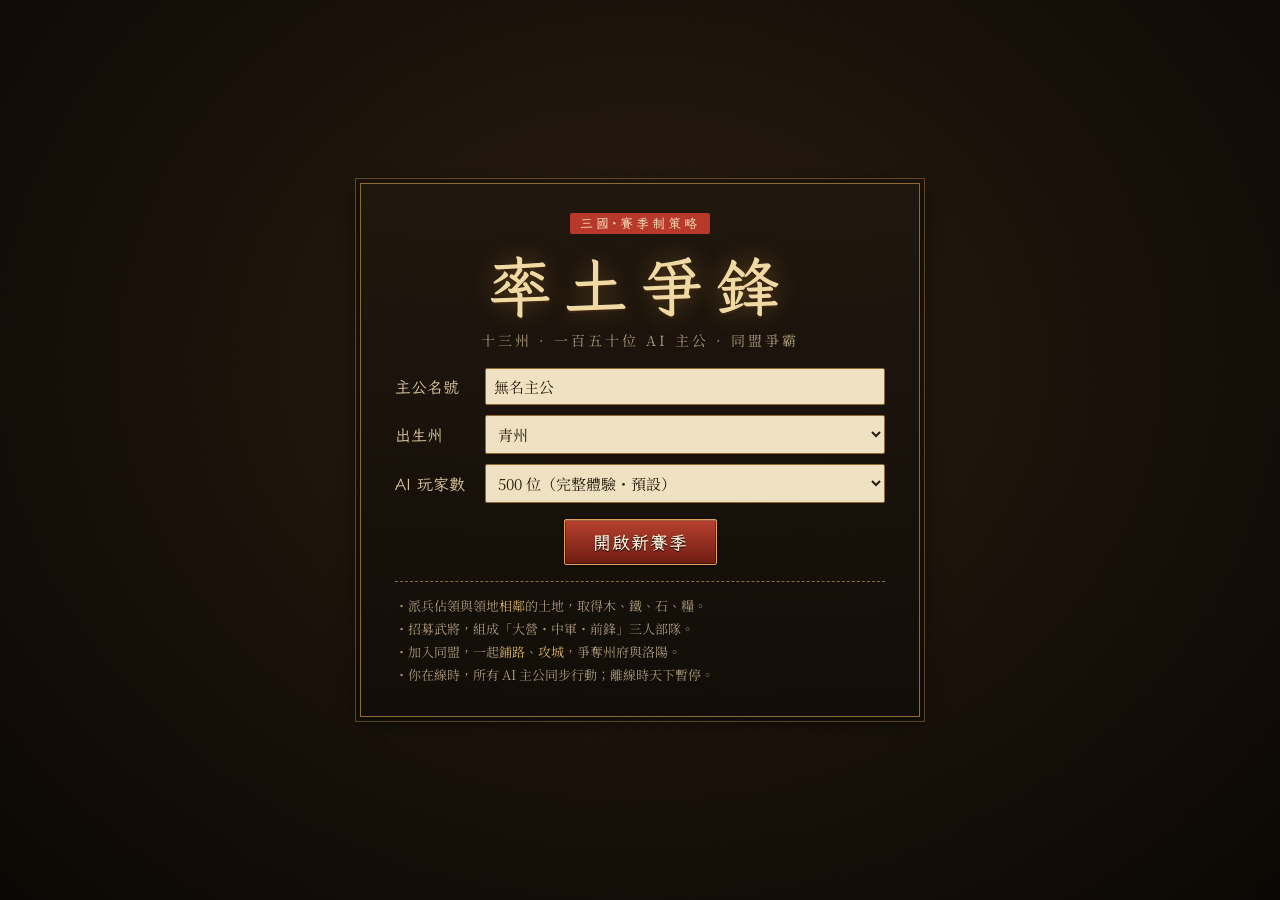
==== index.html @ 3366aaaa "通緝面板與地圖標記、戰法推薦顯示分解來源、自動增兵、隊伍配置儲存與一鍵換隊 Co-Authored-By: Claude Sonnet 5.5 <noreply@anthropic.com> Clau" ====
<!doctype html>
<html lang="zh-Hant">
<head>
  <meta charset="utf-8">
  <meta name="viewport" content="width=device-width,initial-scale=1,maximum-scale=1,user-scalable=no">
  <title>率土爭鋒</title>
  <link rel="preconnect" href="https://fonts.googleapis.com">
  <link rel="preconnect" href="https://fonts.gstatic.com" crossorigin>
  <link href="https://fonts.googleapis.com/css2?family=LXGW+WenKai+TC:wght@400;700&family=Noto+Serif+TC:wght@400;700&display=swap" rel="stylesheet">
  <link rel="stylesheet" href="css/style.css">
</head>
<body>
  <canvas id="map"></canvas>

  <!-- 開始畫面 -->
  <div id="start">
    <div class="start-bg"></div>
    <div class="start-box">
      <div class="title-seal">三國·賽季制策略</div>
      <h1 class="game-title">率土爭鋒</h1>
      <div class="subtitle">十三州 · 一百五十位 AI 主公 · 同盟爭霸</div>
      <div id="start-continue" class="hidden">
        <button class="btn big gold" data-act="continue">繼續遊戲</button>
        <div class="save-info"></div>
      </div>
      <details id="start-hist"><summary>存檔紀錄</summary><div id="start-hist-list" class="hist-list">讀取中…</div></details>
      <div class="start-form">
        <label>主公名號<input id="in-name" maxlength="10" placeholder="輸入你的名號" value="無名主公"></label>
        <label>出生州<select id="in-state"></select></label>
        <label>AI 玩家數<select id="in-ai">
          <option value="500" selected>500 位（完整體驗・預設）</option>
          <option value="250">250 位</option>
          <option value="150">150 位</option>
          <option value="100">100 位</option>
          <option value="60">60 位（低配電腦・手機）</option>
        </select></label>
        <button class="btn big red" data-act="newgame">開啟新賽季</button>
      </div>
      <div class="start-tips">
        <p>・派兵佔領與領地<b>相鄰</b>的土地，取得木、鐵、石、糧。</p>
        <p>・招募武將，組成「大營・中軍・前鋒」三人部隊。</p>
        <p>・加入同盟，一起<b>鋪路</b>、<b>攻城</b>，爭奪州府與洛陽。</p>
        <p>・你在線時，所有 AI 主公同步行動；離線時天下暫停。</p>
      </div>
    </div>
    <div id="loading" class="hidden"><div class="spinner"></div><div class="loading-text">天下生成中……</div></div>
  </div>

  <!-- 遊戲 HUD -->
  <div id="hud" class="hidden">
    <div id="topbar">
      <div id="lord" data-act="open" data-panel="city">
        <div class="avatar">主</div>
        <div class="lord-info">
          <div class="lord-name"></div>
          <div class="lord-sub"><span id="fame"></span><span id="power"></span></div>
          <div class="lord-sub2"><span id="lands"></span><span id="alli-tag"></span></div>
        </div>
      </div>
      <div id="resbar"></div>
      <div id="clock">
        <div id="clock-time"></div>
        <div id="clock-phase"></div>
        <div id="speed"></div>
      </div>
    </div>

    <div id="leftcol">
      <div id="coord"></div>
      <div class="mini-wrap"><canvas id="mini" width="240" height="124"></canvas></div>
      <div id="alert" class="hidden"></div>
      <div id="quest-mini"></div>
    </div>

    <div id="teampanel"></div>

    <div id="maptools">
      <button class="tool" data-act="home" title="回主城">城</button>
      <button class="tool" data-act="zoomin" title="放大">＋</button>
      <button class="tool" data-act="zoomout" title="縮小">－</button>
      <button class="tool" data-act="mapmode" title="切換勢力圖">勢</button>
      <button class="tool" data-act="aimarch" title="顯示/隱藏其他玩家行軍">軍</button>
    </div>

    <div id="menubar">
      <button class="mbtn" data-act="open" data-panel="city"><i>城</i><span>主城</span></button>
      <button class="mbtn" data-act="open" data-panel="heroes"><i>將</i><span>武將</span></button>
      <button class="mbtn" data-act="open" data-panel="teams"><i>軍</i><span>部隊</span></button>
      <button class="mbtn" data-act="open" data-panel="recruit"><i>募</i><span>招募</span></button>
      <button class="mbtn" data-act="open" data-panel="skills"><i>法</i><span>戰法</span></button>
      <button class="mbtn" data-act="open" data-panel="reports"><i>報</i><span>戰報</span><em id="rep-badge" class="badge hidden"></em></button>
      <button class="mbtn" data-act="open" data-panel="alliance"><i>盟</i><span>同盟</span><em id="alli-badge" class="badge hidden"></em></button>
      <button class="mbtn" data-act="open" data-panel="world"><i>圖</i><span>天下</span></button>
      <button class="mbtn" data-act="open" data-panel="wanted"><i>緝</i><span>通緝</span><em id="wanted-badge" class="badge hidden"></em></button>
      <button class="mbtn" data-act="open" data-panel="rank"><i>榜</i><span>排行</span></button>
      <button class="mbtn" data-act="open" data-panel="season"><i>季</i><span>賽季</span></button>
      <button class="mbtn" data-act="open" data-panel="quests"><i>任</i><span>任務</span><em id="quest-badge" class="badge hidden"></em></button>
      <button class="mbtn" data-act="open" data-panel="settings"><i>設</i><span>設定</span></button>
    </div>

    <div id="chatbox">
      <div class="chat-tabs">
        <button data-act="chattab" data-tab="world" class="on">世界</button>
        <button data-act="chattab" data-tab="ally">同盟</button>
        <button data-act="chattab" data-tab="sys">天下事</button>
        <button data-act="chatfold" class="fold">▾</button>
      </div>
      <div id="chatlog"></div>
      <form id="chatform"><input id="chatin" maxlength="60" placeholder="說點什麼…（Enter 發送）"><button class="btn small">發送</button></form>
    </div>
  </div>

  <div id="tilepop" class="hidden"></div>
  <div id="modal" class="hidden">
    <div class="win">
      <div class="win-title"><span></span><button class="close" data-act="close">✕</button></div>
      <div class="win-body"></div>
    </div>
  </div>
  <div id="toasts"></div>

  <script src="js/util.js"></script>
  <script src="js/data/config.js"></script>
  <script src="js/data/skills.js"></script>
  <script src="js/data/heroes.js"></script>
  <script src="js/data/recommend.js"></script>
  <script src="js/chat.js"></script>
  <script src="js/world.js"></script>
  <script src="js/battle.js"></script>
  <script src="js/core.js"></script>
  <script src="js/ai.js"></script>
  <script src="js/render.js"></script>
  <script src="js/cardart.js"></script>
  <script src="js/savehist.js"></script>
  <script src="js/replay.js"></script>
  <script src="js/ui.js"></script>
  <script src="js/main.js"></script>
  <script src="js/mobile.js"></script>
</body>
</html>
---- css/style.css ----
/* 率土風格：墨色面板、古銅描邊、書法標題 */
:root {
  --ink: #16110b;
  --panel: rgba(24, 18, 12, 0.92);
  --panel2: rgba(40, 30, 20, 0.95);
  --gold: #d2ae63;
  --gold2: #8d6b33;
  --paper: #efe2c2;
  --paper2: #d8c59a;
  --text: #eadcb8;
  --dim: #a8987a;
  --red: #b8392b;
  --green: #4cae5a;
  --blue: #4a86d8;
  --shadow: 0 4px 18px rgba(0, 0, 0, 0.6);
  --brush: "LXGW WenKai TC", "Noto Serif TC", "PMingLiU", serif;
  --serif: "Noto Serif TC", "PMingLiU", "Songti TC", serif;
}
* { box-sizing: border-box; }
html, body { margin: 0; height: 100%; overflow: hidden; background: #120e09; color: var(--text); font-family: var(--serif); font-size: 14px; -webkit-user-select: none; user-select: none; }
/* 手機：頁面固定不捲動、不縮放、不回彈；旋轉時字級不自動放大 */
html { -webkit-text-size-adjust: 100%; text-size-adjust: 100%; }
html, body { position: fixed; inset: 0; width: 100%; overscroll-behavior: none; touch-action: pan-x pan-y; -webkit-tap-highlight-color: transparent; -webkit-touch-callout: none; }
.win-body, #chatlog, #teampanel, #menubar, .hist-list, .hero-list, .picker, .rep-list, .rep-detail, .hdetail, .blog { overscroll-behavior: contain; -webkit-overflow-scrolling: touch; }
input, textarea { -webkit-user-select: text; user-select: text; }
canvas#map { position: fixed; inset: 0; width: 100vw; height: 100vh; height: 100dvh; display: block; cursor: grab; touch-action: none; }
#maptools, #menubar, .tool, .mbtn { touch-action: manipulation; }
canvas#map.drag { cursor: grabbing; }
.hidden { display: none !important; }
button { font-family: var(--serif); }
input, select { font-family: var(--serif); }

/* ---------- 按鈕 ---------- */
.btn { background: linear-gradient(#e9d7a8, #c9ae74); color: #2a1c0c; border: 1px solid #6e5226; border-radius: 3px; padding: 5px 12px; cursor: pointer; font-weight: 700; box-shadow: inset 0 1px 0 rgba(255, 255, 255, 0.5), 0 1px 2px rgba(0, 0, 0, 0.5); letter-spacing: 1px; }
.btn:hover { filter: brightness(1.08); }
.btn:active { transform: translateY(1px); }
.btn:disabled { filter: grayscale(0.8) brightness(0.7); cursor: not-allowed; }
.btn.red { background: linear-gradient(#c9523f, #8e2a1d); color: #fff1dc; border-color: #4a120a; }
.btn.gold { background: linear-gradient(#f3d27a, #b88a2e); color: #2a1a05; }
.btn.dark { background: linear-gradient(#4a3a26, #2b2016); color: var(--paper); border-color: var(--gold2); }
.btn.green { background: linear-gradient(#5fae5f, #2f6d33); color: #f0ffe8; border-color: #1a3f1c; }
.btn.small { padding: 2px 8px; font-size: 12px; }
.btn.big { padding: 10px 28px; font-size: 18px; font-family: var(--brush); }

/* ---------- 開始畫面 ---------- */
#start { position: fixed; inset: 0; z-index: 50; display: flex; align-items: center; justify-content: center; }
.start-bg { position: absolute; inset: 0; background: radial-gradient(ellipse at 50% 40%, rgba(60, 40, 20, 0.55), rgba(10, 7, 4, 0.95)), repeating-linear-gradient(45deg, rgba(255, 255, 255, 0.015) 0 2px, transparent 2px 6px); }
.start-box { position: relative; width: min(560px, 92vw); padding: 28px 34px; background: linear-gradient(rgba(32, 23, 14, 0.94), rgba(18, 13, 8, 0.96)); border: 1px solid var(--gold2); outline: 1px solid rgba(210, 174, 99, 0.35); outline-offset: 4px; box-shadow: var(--shadow); text-align: center; }
.title-seal { display: inline-block; font-family: var(--brush); color: #f6e3c0; background: var(--red); padding: 2px 10px; border-radius: 2px; font-size: 13px; letter-spacing: 3px; }
.game-title { font-family: var(--brush); font-size: 64px; margin: 10px 0 2px; color: #f1d9a3; letter-spacing: 12px; text-shadow: 0 2px 0 #3a2410, 0 0 24px rgba(210, 160, 70, 0.35); font-weight: 700; }
.subtitle { color: var(--dim); letter-spacing: 3px; margin-bottom: 18px; }
.start-form { display: grid; gap: 10px; margin: 16px 0; text-align: left; }
.start-form label { display: grid; grid-template-columns: 90px 1fr; align-items: center; color: var(--paper2); font-family: var(--brush); font-size: 16px; }
.start-form input, .start-form select { background: #efe2c2; border: 1px solid var(--gold2); padding: 7px 8px; font-size: 15px; color: #2a1c0c; border-radius: 2px; }
.start-form .btn { justify-self: center; margin-top: 6px; }
#start-continue { margin: 6px 0 4px; }
.save-info { color: var(--dim); font-size: 12px; margin-top: 4px; }
.start-tips { text-align: left; color: var(--dim); font-size: 13px; border-top: 1px dashed var(--gold2); padding-top: 10px; }
.start-tips p { margin: 4px 0; }
.start-tips b { color: var(--gold); font-weight: normal; }
#loading { position: absolute; inset: 0; background: rgba(10, 7, 4, 0.9); display: flex; flex-direction: column; align-items: center; justify-content: center; gap: 16px; font-family: var(--brush); font-size: 22px; color: var(--gold); }
.spinner { width: 54px; height: 54px; border: 3px solid rgba(210, 174, 99, 0.2); border-top-color: var(--gold); border-radius: 50%; animation: spin 1s linear infinite; }
@keyframes spin { to { transform: rotate(360deg); } }

/* ---------- 頂部 ---------- */
#topbar { position: fixed; top: 0; left: 0; right: 0; height: 64px; display: flex; align-items: stretch; gap: 8px; padding: 6px 10px; background: linear-gradient(rgba(16, 11, 7, 0.95), rgba(16, 11, 7, 0.6) 80%, transparent); z-index: 10; pointer-events: none; }
#topbar > * { pointer-events: auto; }
#lord { display: flex; gap: 8px; align-items: center; cursor: pointer; min-width: 210px; }
.avatar { width: 50px; height: 50px; border-radius: 50%; background: radial-gradient(circle at 35% 30%, #d8584a, #6c1c12); border: 2px solid var(--gold); display: flex; align-items: center; justify-content: center; font-family: var(--brush); font-size: 26px; color: #fff0d6; box-shadow: 0 0 0 2px #2b1c0e, var(--shadow); }
.lord-name { font-family: var(--brush); font-size: 18px; color: #f6e3b8; }
.lord-sub, .lord-sub2 { font-size: 11.5px; color: var(--dim); display: flex; gap: 10px; }
.lord-sub span b, .lord-sub2 span b { color: var(--paper); font-weight: normal; }
#resbar { flex: 1; display: flex; gap: 6px; align-items: center; justify-content: center; flex-wrap: wrap; }
.res { display: flex; align-items: center; gap: 5px; background: rgba(0, 0, 0, 0.45); border: 1px solid rgba(141, 107, 51, 0.6); border-radius: 14px; padding: 2px 10px 2px 3px; min-width: 112px; }
.res .ri { width: 22px; height: 22px; border-radius: 50%; display: inline-flex; align-items: center; justify-content: center; font-style: normal; font-family: var(--brush); font-size: 13px; color: #fff; border: 1px solid rgba(0, 0, 0, 0.5); }
.ri.wood { background: #4f7a3a; } .ri.iron { background: #6a6f78; } .ri.stone { background: #9a7e56; } .ri.grain { background: #c19a2a; } .ri.copper { background: #a8662e; } .ri.reserve { background: #8e2f22; } .ri.skp { background: #4a3a8a; } .ri.gold { background: linear-gradient(#f7d46a, #b9861f); color: #3a2400; }
.res b { font-weight: normal; color: var(--paper); font-size: 13px; }
.res small { color: #8fd38f; font-size: 11px; }
.res.full b { color: #ff9f6a; }
.res .plus { margin-left: 2px; width: 18px; height: 18px; line-height: 14px; padding: 0; border-radius: 50%; font-size: 14px; }
#clock { min-width: 190px; text-align: right; }
#clock-time { font-family: var(--brush); font-size: 17px; color: #f4dfae; }
#clock-phase { font-size: 12px; color: var(--gold); }
#speed { display: flex; gap: 3px; justify-content: flex-end; margin-top: 2px; }
#speed button { background: rgba(0, 0, 0, 0.5); color: var(--dim); border: 1px solid var(--gold2); border-radius: 2px; font-size: 11px; padding: 1px 5px; cursor: pointer; }
#speed button.on { background: var(--gold2); color: #fff4d8; }

/* ---------- 左側 ---------- */
#leftcol { position: fixed; top: 70px; left: 8px; width: 250px; z-index: 9; display: flex; flex-direction: column; gap: 6px; }
#coord { background: var(--panel); border: 1px solid var(--gold2); padding: 3px 8px; font-size: 12px; color: var(--paper2); border-radius: 2px; }
.mini-wrap { background: var(--panel); border: 1px solid var(--gold2); padding: 4px; border-radius: 2px; }
#mini { width: 240px; height: 124px; display: block; cursor: pointer; }
#alert { background: rgba(140, 20, 10, 0.9); border: 1px solid #ff7a5a; color: #fff; padding: 6px 8px; font-size: 13px; border-radius: 2px; animation: blink 1s ease-in-out infinite; cursor: pointer; }
@keyframes blink { 50% { box-shadow: 0 0 14px rgba(255, 80, 50, 0.9); } }
#quest-mini { background: var(--panel); border: 1px solid var(--gold2); padding: 6px 8px; font-size: 12px; border-radius: 2px; cursor: pointer; }
#quest-mini .qt { color: var(--gold); font-family: var(--brush); font-size: 14px; }
#quest-mini .done { color: #8fd38f; }

/* ---------- 右側部隊 ---------- */
#teampanel { position: fixed; top: 76px; right: 8px; width: 244px; z-index: 9; display: flex; flex-direction: column; gap: 5px; max-height: calc(100vh - 200px); overflow-y: auto; }
.tcard { background: var(--panel); border: 1px solid var(--gold2); border-left: 3px solid var(--gold); padding: 5px 7px; border-radius: 2px; cursor: pointer; font-size: 12px; }
.tcard:hover { background: var(--panel2); }
.tcard.sel { border-color: #ffd35a; box-shadow: 0 0 8px rgba(255, 211, 90, 0.5); }
.tcard .th { display: flex; justify-content: space-between; align-items: center; }
.tcard .tn { font-family: var(--brush); font-size: 15px; color: #f4dfae; }
.tcard .ts { font-size: 11px; padding: 0 5px; border-radius: 2px; background: #3b2e1d; color: var(--paper2); }
.ts.march { background: #6d4a12; color: #ffe3a0; } .ts.garrison { background: #1f4a6e; color: #cfe6ff; } .ts.recruit { background: #2c5a2c; color: #d8ffd0; } .ts.back { background: #4a3d2c; }
.tcard .heroes { display: flex; gap: 3px; margin: 4px 0 3px; }
.mini-hero { flex: 1; height: 30px; border-radius: 2px; display: flex; flex-direction: column; align-items: center; justify-content: center; font-size: 11px; color: #fff; border: 1px solid rgba(0, 0, 0, 0.5); line-height: 1.1; position: relative; overflow: hidden; }
.mini-hero.empty { background: rgba(255, 255, 255, 0.05); color: var(--dim); border: 1px dashed var(--gold2); }
.mini-hero .lv { font-size: 9px; opacity: 0.85; }
.bar { height: 5px; background: rgba(0, 0, 0, 0.6); border-radius: 2px; overflow: hidden; }
.bar > i { display: block; height: 100%; background: linear-gradient(90deg, #c8452f, #e88a3a); }
.bar.sta > i { background: linear-gradient(90deg, #3a7bd5, #6fb1ff); }
.bar.exp > i { background: linear-gradient(90deg, #7a4bc2, #b98cff); }
.bar.wb { display: flex; }
.bar > i.w { background: repeating-linear-gradient(45deg, #7d6a5a 0 3px, #5a4a3c 3px 6px); }
.wtxt { color: #d9a07a; }
.morale { font-size: 11px; padding: 0 4px; border-radius: 2px; background: #3b4f6e; color: #dce8ff; }
.morale.low { background: #7a3b1a; color: #ffe0c0; }
.sklv { font-size: 12px; color: #ffe3b0; margin-left: 4px; }
.drill { display: flex; align-items: center; gap: 8px; margin: 4px 0; }
.drill .bar { flex: 1; height: 7px; }
.drill .bar > i { background: linear-gradient(90deg, #2f7d6d, #5fd3b8); }
.tcard .tinfo { display: flex; justify-content: space-between; color: var(--dim); font-size: 11px; margin-top: 2px; }

/* ---------- 地圖工具 ---------- */
#maptools { position: fixed; right: 8px; bottom: 96px; z-index: 9; display: flex; flex-direction: column; gap: 5px; }
.tool { width: 38px; height: 38px; border-radius: 50%; background: radial-gradient(circle at 40% 35%, #4a3a26, #1f170f); border: 1px solid var(--gold); color: #f4dfae; font-family: var(--brush); font-size: 17px; cursor: pointer; box-shadow: var(--shadow); }
.tool.on { background: radial-gradient(circle at 40% 35%, #8d6b33, #4a3417); }

/* ---------- 底部選單 ---------- */
#menubar { position: fixed; bottom: 6px; left: 50%; transform: translateX(-50%); z-index: 10; display: flex; gap: 4px; padding: 5px 8px; background: linear-gradient(rgba(24, 18, 12, 0.3), rgba(24, 18, 12, 0.95)); border-top: 1px solid var(--gold2); border-radius: 30px 30px 6px 6px; }
.mbtn { position: relative; width: 58px; background: none; border: none; cursor: pointer; color: var(--paper2); display: flex; flex-direction: column; align-items: center; gap: 1px; padding: 0; }
.mbtn i { width: 42px; height: 42px; border-radius: 50%; display: flex; align-items: center; justify-content: center; font-style: normal; font-family: var(--brush); font-size: 22px; color: #fbe8c0; background: radial-gradient(circle at 40% 30%, #7e2f22, #3b120b); border: 2px solid var(--gold); box-shadow: 0 0 0 2px #1c120a, 0 3px 8px rgba(0, 0, 0, 0.6); transition: transform .12s; }
.mbtn:hover i { transform: translateY(-2px) scale(1.05); }
.mbtn span { font-size: 11.5px; }
.badge { position: absolute; top: -2px; right: 4px; min-width: 16px; height: 16px; border-radius: 8px; background: #e23b2b; color: #fff; font-size: 10px; font-style: normal; line-height: 16px; padding: 0 3px; border: 1px solid #fff; }

/* ---------- 聊天 ---------- */
#chatbox { position: fixed; left: 8px; bottom: 8px; width: 360px; z-index: 9; background: var(--panel); border: 1px solid var(--gold2); border-radius: 2px; display: flex; flex-direction: column; }
#chatbox.fold #chatlog, #chatbox.fold #chatform { display: none; }
.chat-tabs { display: flex; border-bottom: 1px solid var(--gold2); }
.chat-tabs button { flex: 1; background: none; border: none; color: var(--dim); padding: 4px 0; cursor: pointer; font-family: var(--brush); font-size: 14px; }
.chat-tabs button.on { color: #f4dfae; background: rgba(141, 107, 51, 0.35); }
.chat-tabs .fold { flex: 0 0 30px; }
#chatlog { height: 150px; overflow-y: auto; padding: 4px 6px; font-size: 12.5px; line-height: 1.5; -webkit-user-select: text; user-select: text; }
#chatlog .m { margin: 1px 0; word-break: break-all; }
#chatlog .m .n { color: #8fc6ff; cursor: pointer; }
#chatlog .m .tg { color: #d9a95b; }
#chatlog .m.me .n { color: #8dff95; }
#chatlog .m.sys { color: #ffcf7a; }
#chatlog .m .tm { color: #6f6250; font-size: 10.5px; margin-right: 3px; }
#chatform { display: flex; gap: 4px; padding: 4px; border-top: 1px solid rgba(141, 107, 51, 0.4); }
#chatin { flex: 1; background: rgba(0, 0, 0, 0.5); border: 1px solid var(--gold2); color: var(--paper); padding: 4px 6px; font-size: 13px; }

/* ---------- 土地彈窗 ---------- */
#tilepop { position: fixed; z-index: 20; width: 300px; background: linear-gradient(rgba(34, 25, 16, 0.97), rgba(20, 14, 9, 0.97)); border: 1px solid var(--gold); box-shadow: var(--shadow); border-radius: 3px; padding: 0 0 8px; font-size: 13px; }
#tilepop .tp-h { display: flex; justify-content: space-between; align-items: center; padding: 7px 10px; border-bottom: 1px solid var(--gold2); background: linear-gradient(90deg, rgba(141, 107, 51, 0.45), transparent); }
#tilepop .tp-t { font-family: var(--brush); font-size: 19px; color: #f6e3b8; }
#tilepop .tp-c { color: var(--dim); font-size: 12px; }
#tilepop .tp-b { padding: 6px 10px; }
#tilepop .row { display: flex; justify-content: space-between; margin: 2px 0; }
#tilepop .row span:first-child { color: var(--dim); }
#tilepop .acts { display: flex; flex-wrap: wrap; gap: 5px; padding: 4px 10px 0; }
#tilepop .why { color: #ff9f8a; font-size: 12px; padding: 2px 10px; }
#tilepop .x { background: none; border: none; color: var(--dim); font-size: 16px; cursor: pointer; }
.teampick { display: flex; flex-direction: column; gap: 4px; padding: 4px 10px; }
.teampick .tp { display: grid; grid-template-columns: 1fr auto; gap: 2px 6px; align-items: center; background: rgba(0, 0, 0, 0.35); border: 1px solid rgba(141, 107, 51, 0.5); padding: 4px 6px; border-radius: 2px; }
.teampick .tp small { color: var(--dim); grid-column: 1; }
.est { font-size: 11px; padding: 0 4px; border-radius: 2px; }
.est.e4 { background: #2f6d33; color: #dfffd8; } .est.e3 { background: #6d6a1f; color: #ffffd0; } .est.e2 { background: #8a4a14; color: #ffe0c0; } .est.e1 { background: #8e1f16; color: #ffd8d0; }

/* ---------- 視窗 ---------- */
#modal { position: fixed; inset: 0; z-index: 30; background: rgba(8, 5, 2, 0.55); display: flex; align-items: center; justify-content: center; }
.win { width: min(1080px, 96vw); height: min(720px, 92vh); display: flex; flex-direction: column; background: linear-gradient(rgba(34, 25, 16, 0.98), rgba(18, 13, 8, 0.98)); border: 1px solid var(--gold); outline: 1px solid rgba(210, 174, 99, 0.3); outline-offset: 3px; box-shadow: 0 10px 40px rgba(0, 0, 0, 0.8); }
.win-title { display: flex; align-items: center; justify-content: center; position: relative; height: 46px; border-bottom: 1px solid var(--gold2); background: linear-gradient(90deg, transparent, rgba(141, 107, 51, 0.5), transparent); }
.win-title span { font-family: var(--brush); font-size: 24px; color: #f6e3b8; letter-spacing: 6px; }
.win-title .close { position: absolute; right: 10px; top: 8px; width: 30px; height: 30px; border-radius: 50%; background: #3b120b; color: #f4dfae; border: 1px solid var(--gold); cursor: pointer; font-size: 14px; }
.win-body { flex: 1; overflow: auto; padding: 12px 16px; }
.tabs { display: flex; gap: 4px; margin-bottom: 10px; border-bottom: 1px solid var(--gold2); }
.tabs button { background: rgba(0, 0, 0, 0.3); border: 1px solid var(--gold2); border-bottom: none; color: var(--dim); padding: 5px 14px; cursor: pointer; font-family: var(--brush); font-size: 15px; border-radius: 3px 3px 0 0; }
.tabs button.on { background: var(--gold2); color: #fff4d8; }
.sec-t { font-family: var(--brush); font-size: 18px; color: var(--gold); margin: 10px 0 6px; border-left: 3px solid var(--red); padding-left: 8px; }
.muted { color: var(--dim); }
.good { color: #8fd38f; } .bad { color: #ff8a7a; } .warn { color: #ffcf7a; }
table.tbl { width: 100%; border-collapse: collapse; font-size: 13px; }
table.tbl th { text-align: left; color: var(--gold); font-weight: normal; font-family: var(--brush); border-bottom: 1px solid var(--gold2); padding: 5px 6px; position: sticky; top: 0; background: #1c150e; }
table.tbl td { border-bottom: 1px solid rgba(141, 107, 51, 0.25); padding: 5px 6px; }
table.tbl tr.me td { background: rgba(76, 174, 90, 0.15); }
table.tbl tr:hover td { background: rgba(141, 107, 51, 0.12); }
.link { color: #8fc6ff; cursor: pointer; text-decoration: underline dotted; }

/* 建築 */
.bgrid { display: grid; grid-template-columns: repeat(auto-fill, minmax(236px, 1fr)); gap: 8px; }
.bcard { background: rgba(0, 0, 0, 0.35); border: 1px solid rgba(141, 107, 51, 0.6); border-radius: 3px; padding: 8px; display: flex; flex-direction: column; gap: 4px; }
.bcard .bh { display: flex; justify-content: space-between; align-items: baseline; }
.bcard .bn { font-family: var(--brush); font-size: 18px; color: #f6e3b8; }
.bcard .bl { color: var(--gold); }
.bcard .bd { color: var(--dim); font-size: 12px; min-height: 32px; }
.cost { display: flex; flex-wrap: wrap; gap: 6px; font-size: 12px; }
.cost span.no { color: #ff8a7a; }
.queue { display: flex; gap: 8px; flex-wrap: wrap; margin: 4px 0 8px; }
.qitem { background: rgba(0, 0, 0, 0.4); border: 1px solid var(--gold2); padding: 4px 8px; min-width: 200px; }
.stats-grid { display: grid; grid-template-columns: repeat(auto-fill, minmax(200px, 1fr)); gap: 4px 16px; font-size: 13px; }
.stats-grid div { display: flex; justify-content: space-between; border-bottom: 1px dotted rgba(141, 107, 51, 0.35); padding: 2px 0; }
.stats-grid div span:first-child { color: var(--dim); }

/* 武將 */
.hero-layout { display: grid; grid-template-columns: 1fr 380px; gap: 12px; height: 100%; }
.hero-list { overflow-y: auto; display: grid; grid-template-columns: repeat(auto-fill, minmax(92px, 1fr)); gap: 6px; align-content: start; }
.hdetail { overflow-y: auto; background: rgba(0, 0, 0, 0.3); border: 1px solid rgba(141, 107, 51, 0.5); padding: 10px; }
.hd-top { display: flex; gap: 10px; }
.hd-top .hcard { width: 116px; flex: 0 0 116px; height: 168px; cursor: default; }
.hd-name { font-family: var(--brush); font-size: 26px; color: #f6e3b8; }
.attr { display: grid; grid-template-columns: 50px 1fr auto; gap: 4px; align-items: center; margin: 3px 0; font-size: 13px; }
.attr .v { color: var(--paper); }
.attr .g { color: var(--dim); font-size: 11px; }
.pbtn { width: 22px; height: 20px; padding: 0; line-height: 16px; }
.skslot { background: rgba(0, 0, 0, 0.35); border: 1px solid rgba(141, 107, 51, 0.6); padding: 6px; margin: 5px 0; border-radius: 2px; }
.skslot .sn { font-family: var(--brush); font-size: 16px; color: #ffd98a; }
.skslot .st { font-size: 11px; padding: 0 4px; border-radius: 2px; background: #5a3a1a; color: #ffe3b0; margin-left: 4px; }
.skslot .sd { font-size: 12px; color: var(--dim); margin-top: 2px; }
.skslot.locked { opacity: 0.5; }
.q-S { color: #ff9a4a !important; } .q-A { color: #c89bff !important; } .q-B { color: #8fc6ff !important; } .q-C { color: #9ed89a !important; } .q-D { color: #bdb3a2 !important; }
.filter { display: flex; gap: 4px; flex-wrap: wrap; margin-bottom: 8px; }
.filter button { background: rgba(0, 0, 0, 0.35); border: 1px solid var(--gold2); color: var(--dim); padding: 2px 8px; cursor: pointer; font-size: 12px; }
.filter button.on { background: var(--gold2); color: #fff4d8; }

/* 部隊 */
.team-row { background: rgba(0, 0, 0, 0.3); border: 1px solid rgba(141, 107, 51, 0.6); padding: 8px; margin-bottom: 10px; border-radius: 3px; }
.team-row .trh { display: flex; justify-content: space-between; align-items: center; margin-bottom: 6px; }
.team-row .trn { font-family: var(--brush); font-size: 20px; color: #f6e3b8; }
.slots { display: flex; gap: 8px; }
.slot { width: 150px; }
.slot .sl { text-align: center; font-family: var(--brush); color: var(--gold); margin-bottom: 2px; }
.slot .hcard { height: 186px; }
.slot .hcard.empty { background: rgba(255, 255, 255, 0.04); border: 1px dashed var(--gold2); display: flex; align-items: center; justify-content: center; color: var(--dim); font-size: 28px; }
.team-side { flex: 1; font-size: 13px; }
.picker { display: grid; grid-template-columns: repeat(auto-fill, minmax(92px, 1fr)); gap: 6px; max-height: 360px; overflow-y: auto; margin-top: 8px; }

/* 招募 */
.packs { display: grid; grid-template-columns: repeat(auto-fill, minmax(280px, 1fr)); gap: 14px; }
.pack { background: linear-gradient(135deg, rgba(120, 40, 25, 0.5), rgba(20, 12, 8, 0.8)); border: 1px solid var(--gold); padding: 14px; text-align: center; border-radius: 4px; }
.pack .pn { font-family: var(--brush); font-size: 26px; color: #ffe3a8; }
.pack .pr { color: var(--dim); font-size: 12px; margin: 6px 0 10px; }
.draw-result { display: flex; gap: 10px; flex-wrap: wrap; justify-content: center; margin-top: 16px; min-height: 140px; }
.draw-result .hcard { width: 110px; height: 160px; animation: flip .5s ease-out both; }
@keyframes flip { from { transform: rotateY(90deg) scale(0.8); opacity: 0; } to { transform: none; opacity: 1; } }
.draw-result .hcard.s5 { box-shadow: 0 0 18px 4px rgba(255, 190, 60, 0.85); }
.draw-result .hcard.s4 { box-shadow: 0 0 12px 2px rgba(190, 130, 255, 0.7); }

/* 戰報 */
.rep-layout { display: grid; grid-template-columns: 330px 1fr; gap: 12px; height: 100%; }
.rep-list { overflow-y: auto; }
.ritem { padding: 6px 8px; border-bottom: 1px solid rgba(141, 107, 51, 0.3); cursor: pointer; font-size: 13px; }
.ritem:hover, .ritem.sel { background: rgba(141, 107, 51, 0.2); }
.ritem .rr { float: right; }
.ritem.unread { border-left: 3px solid #e23b2b; }
.rep-detail { overflow-y: auto; }
.bside { display: flex; gap: 6px; justify-content: space-between; align-items: center; background: rgba(0, 0, 0, 0.35); padding: 6px; margin: 6px 0; border: 1px solid rgba(141, 107, 51, 0.4); }
.bside .col { display: flex; gap: 4px; }
.bu { width: 76px; text-align: center; font-size: 11.5px; background-color: rgba(0, 0, 0, 0.4); padding: 3px; border-radius: 2px; text-shadow: 0 1px 2px #000; }
.bu b { display: block; font-family: var(--brush); font-size: 15px; font-weight: normal; }
.vs { font-family: var(--brush); font-size: 26px; color: var(--red); }
.blog { font-size: 12.5px; line-height: 1.55; background: rgba(0, 0, 0, 0.3); padding: 6px 10px; max-height: 420px; overflow-y: auto; -webkit-user-select: text; user-select: text; }
.blog .round { color: var(--gold); text-align: center; margin: 4px 0; font-family: var(--brush); }
.blog .sk0 { color: #9cffa0; } .blog .sk1 { color: #ffb09a; } .blog .dmg0 { color: #e8d8b8; } .blog .dmg1 { color: #d8c8a8; }
.blog .heal { color: #7ae07a; } .blog .ctl { color: #d49aff; } .blog .dead { color: #ff6a5a; } .blog .end { color: #ffd35a; font-weight: bold; text-align: center; }
.blog .prep { color: #9ab8ff; } .blog .buff { color: #b8b8ff; } .blog .dot { color: #ff9a4a; } .blog .ev { color: #8adfff; }

/* 同盟 */
.alli-head { display: flex; gap: 14px; align-items: center; background: rgba(0, 0, 0, 0.35); padding: 10px; border: 1px solid rgba(141, 107, 51, 0.5); }
.alli-flag { width: 64px; height: 64px; display: flex; align-items: center; justify-content: center; font-family: var(--brush); font-size: 34px; color: #fff; border: 2px solid var(--gold); clip-path: polygon(0 0, 100% 0, 100% 80%, 50% 100%, 0 80%); }
.alli-name { font-family: var(--brush); font-size: 26px; color: #f6e3b8; }
.target-box { background: rgba(120, 30, 20, 0.35); border: 1px solid #b8392b; padding: 8px; margin: 8px 0; }

/* 賽季 */
.timeline { display: flex; gap: 0; margin: 10px 0 16px; }
.phase { flex: 1; padding: 10px; background: rgba(0, 0, 0, 0.35); border: 1px solid rgba(141, 107, 51, 0.5); position: relative; }
.phase.cur { background: rgba(141, 107, 51, 0.45); border-color: #ffd35a; }
.phase.past { opacity: 0.55; }
.phase .pn { font-family: var(--brush); font-size: 18px; color: #f6e3b8; }
.phase .pd { font-size: 12px; color: var(--dim); }
.big-world { width: 100%; height: 100%; display: block; cursor: pointer; }
.legend { display: flex; gap: 12px; flex-wrap: wrap; font-size: 12px; margin: 6px 0; }
.legend i { display: inline-block; width: 12px; height: 12px; margin-right: 4px; vertical-align: -1px; border: 1px solid #000; }

/* 任務 */
.quest { display: flex; justify-content: space-between; align-items: center; padding: 8px; border-bottom: 1px solid rgba(141, 107, 51, 0.3); }
.quest .qn { font-family: var(--brush); font-size: 17px; color: #f6e3b8; }

/* 提示 */
#toasts { position: fixed; top: 74px; left: 50%; transform: translateX(-50%); z-index: 40; display: flex; flex-direction: column; gap: 4px; align-items: center; pointer-events: none; }
.toast { background: rgba(20, 14, 9, 0.94); border: 1px solid var(--gold2); color: var(--paper); padding: 6px 16px; border-radius: 16px; font-size: 13px; box-shadow: var(--shadow); animation: tin .25s ease-out; max-width: 70vw; }
.toast.good { border-color: #4cae5a; color: #d8ffd0; } .toast.bad { border-color: #e2453b; color: #ffd8d0; background: rgba(70, 12, 8, 0.94); } .toast.warn { border-color: #e0b040; color: #ffefc0; }
@keyframes tin { from { transform: translateY(-10px); opacity: 0; } }

/* 結算 */
.settle { text-align: center; padding: 20px; }
.settle h2 { font-family: var(--brush); font-size: 44px; color: #ffd98a; margin: 10px 0; letter-spacing: 8px; }

/* ---------- 武將卡（率土式卡框） ---------- */
/* 外框顏色依星級；左上統御與陣營印，右上兵種，右側直書姓名，下緣星級與等級 */
.hcard { --qc: #8b8378; --fc: #6d6177; --fc2: #2a2330; position: relative; height: 138px; border-radius: 3px; overflow: hidden; cursor: pointer; background: #140e09; border: 2px solid var(--qc); box-shadow: 0 0 0 1px #000, 0 3px 8px rgba(0, 0, 0, 0.55); transition: filter .12s, transform .12s; }
.hcard.q5 { --qc: #d9a441; } .hcard.q4 { --qc: #9d6fd8; } .hcard.q3 { --qc: #4f8fd6; } .hcard.q2 { --qc: #5a9f58; } .hcard.q1 { --qc: #8b8378; }
.hcard::after { content: ''; position: absolute; inset: 2px; border: 1px solid rgba(255, 228, 170, 0.28); pointer-events: none; }
.hcard.q5::after { border-color: rgba(255, 214, 120, 0.5); box-shadow: inset 0 0 14px rgba(255, 190, 70, 0.25); }
.hcard:hover { filter: brightness(1.1); }
.hcard.sel { outline: 2px solid #ffe38a; outline-offset: 1px; }
.hc-art { position: absolute; inset: 0; background: radial-gradient(ellipse at 45% 28%, var(--fc) 0%, var(--fc2) 68%, #0c0805 100%); }
.hc-art::before { content: ''; position: absolute; inset: 0; background: repeating-linear-gradient(115deg, rgba(0, 0, 0, 0.1) 0 2px, transparent 2px 7px), radial-gradient(circle at 70% 85%, rgba(0, 0, 0, 0.45), transparent 60%); }
.hc-art img { position: absolute; inset: 0; width: 100%; height: 100%; object-fit: cover; object-position: 50% 10%; }
.hc-glyph { position: absolute; top: 24%; left: 0; right: 16px; text-align: center; font-family: var(--brush); font-size: 52px; line-height: 1; color: rgba(255, 242, 220, 0.9); text-shadow: 0 2px 6px rgba(0, 0, 0, 0.7), 0 0 18px rgba(0, 0, 0, 0.35); }
.hcard.has-art .hc-glyph { display: none; }
.hc-cost { position: absolute; top: 3px; left: 3px; min-width: 25px; height: 17px; padding: 0 3px; background: linear-gradient(#35240f, #0e0905); border: 1px solid var(--qc); border-radius: 2px; color: #ffe3a0; font-size: 11px; font-weight: 700; line-height: 15px; text-align: center; font-family: Georgia, var(--serif); }
.hc-fac { position: absolute; top: 23px; left: 3px; width: 20px; height: 20px; background: linear-gradient(135deg, var(--fc), var(--fc2)); border: 1px solid rgba(255, 230, 180, 0.75); border-radius: 2px; color: #fff; font-family: var(--brush); font-size: 13px; line-height: 18px; text-align: center; box-shadow: 0 1px 3px rgba(0, 0, 0, 0.7); }
.hc-troop { position: absolute; top: 3px; right: 3px; width: 20px; height: 20px; border-radius: 50%; background: radial-gradient(circle at 40% 35%, #3b2a17, #0e0905); border: 1px solid var(--qc); color: #f4dfae; font-family: var(--brush); font-size: 12px; line-height: 18px; text-align: center; }
.hc-name { position: absolute; top: 27px; right: 2px; width: calc(1em + 6px); font-family: var(--brush); font-size: 15px; font-weight: 700; line-height: 1.12; text-align: center; word-break: break-all; color: #fff6e2; padding: 4px 3px; background: linear-gradient(180deg, rgba(10, 6, 3, 0.75), rgba(10, 6, 3, 0.45)); border: 1px solid rgba(255, 220, 150, 0.35); border-radius: 2px; text-shadow: 0 0 3px #000, 0 1px 2px #000; }
.hc-foot { position: absolute; left: 0; right: 0; bottom: 0; height: 24px; display: flex; justify-content: space-between; align-items: flex-end; padding: 0 5px 3px; background: linear-gradient(transparent, rgba(0, 0, 0, 0.88) 70%); }
.hc-stars { color: #ffd35a; font-size: 10px; letter-spacing: -1px; text-shadow: 0 1px 1px #000, 0 0 4px rgba(255, 180, 60, 0.5); }
.hc-lv { color: #f6e3b8; font-size: 11px; font-family: Georgia, var(--serif); text-shadow: 0 1px 1px #000; }
.hcard .inteam { position: absolute; bottom: 25px; left: 4px; background: var(--red); color: #fff; font-size: 10px; padding: 0 3px; border-radius: 2px; border: 1px solid rgba(255, 220, 180, 0.5); }
.hcard .adv { position: absolute; bottom: 25px; right: 4px; color: #ff6a5a; font-size: 10px; text-shadow: 0 1px 1px #000; }
.slot .hcard .hc-name, .hd-top .hcard .hc-name, .draw-result .hcard .hc-name { font-size: 18px; }
.slot .hcard .hc-glyph, .hd-top .hcard .hc-glyph { font-size: 62px; }
.slot .hcard.empty { border: 1px dashed var(--gold2); box-shadow: none; background: rgba(255, 255, 255, 0.04); }
.slot .hcard.empty::after { display: none; }
.mini-hero { text-shadow: 0 1px 2px #000; }

/* ---------- 率土式介面：墨色面板、古銅描邊、四角花框、朱紅題簽 ---------- */
.win { position: relative; background: radial-gradient(ellipse at 50% 0%, rgba(90, 62, 32, 0.35), transparent 60%), linear-gradient(rgba(30, 22, 14, 0.985), rgba(14, 10, 6, 0.985)); border: 1px solid #7a5c2e; outline: 1px solid rgba(210, 174, 99, 0.25); outline-offset: 4px; }
.win::before, #tilepop::before { content: ''; position: absolute; inset: -6px; pointer-events: none; z-index: 1;
  background:
    linear-gradient(var(--gold), var(--gold)) top left / 22px 2px no-repeat, linear-gradient(var(--gold), var(--gold)) top left / 2px 22px no-repeat,
    linear-gradient(var(--gold), var(--gold)) top right / 22px 2px no-repeat, linear-gradient(var(--gold), var(--gold)) top right / 2px 22px no-repeat,
    linear-gradient(var(--gold), var(--gold)) bottom left / 22px 2px no-repeat, linear-gradient(var(--gold), var(--gold)) bottom left / 2px 22px no-repeat,
    linear-gradient(var(--gold), var(--gold)) bottom right / 22px 2px no-repeat, linear-gradient(var(--gold), var(--gold)) bottom right / 2px 22px no-repeat; }
#tilepop::before { inset: -4px; background-size: 14px 2px, 2px 14px, 14px 2px, 2px 14px, 14px 2px, 2px 14px, 14px 2px, 2px 14px; }
.win-title { height: 48px; border-bottom: none; background: linear-gradient(90deg, transparent, rgba(110, 32, 20, 0.75) 22%, rgba(110, 32, 20, 0.75) 78%, transparent); box-shadow: inset 0 1px 0 rgba(210, 174, 99, 0.45), inset 0 -1px 0 rgba(210, 174, 99, 0.45), 0 3px 0 -1px rgba(0, 0, 0, 0.6); }
.win-title span { text-shadow: 0 2px 3px #000; }
.win-title span::before, .win-title span::after { content: '◆'; font-size: 10px; color: var(--gold); vertical-align: middle; margin: 0 14px; letter-spacing: 0; }
.win-title .close { z-index: 2; background: radial-gradient(circle at 40% 35%, #9a3322, #3b120b); box-shadow: 0 0 0 2px #1c120a; }
.btn { background: linear-gradient(#6a4f2a, #3a2a16); color: #f7e2b0; border: 1px solid #c29a55; border-radius: 2px; box-shadow: inset 0 1px 0 rgba(255, 230, 170, 0.28), inset 0 0 0 1px rgba(0, 0, 0, 0.35), 0 1px 3px rgba(0, 0, 0, 0.6); text-shadow: 0 1px 1px #000; }
.btn.gold { background: linear-gradient(#f3d27a, #b88a2e); color: #2a1a05; text-shadow: none; }
.btn.red { background: linear-gradient(#b8412e, #6e1d12); color: #fff1dc; border-color: #e0a060; }
.btn.dark { background: linear-gradient(#34281a, #1a130c); color: var(--paper2); border-color: #7a5c2e; }
.btn.green { background: linear-gradient(#4f8f4f, #25552a); color: #f0ffe8; border-color: #9ad08a; }
.tabs { border-bottom: 1px solid #7a5c2e; }
.tabs button { background: linear-gradient(#2c2115, #17110b); border-color: #6b5230; color: var(--dim); border-radius: 2px 2px 0 0; }
.tabs button.on { background: linear-gradient(#8e2f20, #4a150d); color: #fff0d0; border-color: var(--gold); box-shadow: inset 0 -2px 0 var(--gold); }
.filter button { border-radius: 2px; }
.filter button.on { background: linear-gradient(#8e2f20, #4a150d); color: #fff0d0; border-color: var(--gold); }
.sec-t { display: flex; align-items: center; gap: 10px; border-left: none; padding-left: 0; }
.sec-t::before { content: ''; flex: 0 0 8px; height: 8px; background: var(--red); transform: rotate(45deg); box-shadow: 0 0 0 2px rgba(210, 174, 99, 0.5); margin-left: 3px; }
.sec-t::after { content: ''; flex: 1; height: 1px; background: linear-gradient(90deg, rgba(210, 174, 99, 0.6), transparent); }
.hdetail, .team-row, .bcard, .skslot, .qitem, .bside, .alli-head { background: linear-gradient(rgba(44, 32, 20, 0.55), rgba(14, 10, 6, 0.55)); border-color: rgba(141, 107, 51, 0.7); }
.team-row { border-left: 3px solid var(--gold2); }
.tcard { background: linear-gradient(90deg, rgba(40, 28, 16, 0.95), rgba(20, 14, 9, 0.92)); border-left: 3px solid var(--red); }
.mbtn i { border-radius: 10px; background: radial-gradient(circle at 40% 30%, #6e2a1d, #2c0e08); box-shadow: 0 0 0 2px #1c120a, 0 0 0 3px rgba(210, 174, 99, 0.45), 0 3px 8px rgba(0, 0, 0, 0.6); }
.mbtn span { text-shadow: 0 1px 2px #000; }
#menubar { border-top: 1px solid var(--gold); box-shadow: 0 -2px 12px rgba(0, 0, 0, 0.6); }
.pack { background: radial-gradient(ellipse at 50% 0%, rgba(160, 60, 30, 0.45), transparent 70%), linear-gradient(rgba(40, 20, 12, 0.9), rgba(16, 10, 6, 0.95)); border: 1px solid #b08a4a; outline: 1px solid rgba(210, 174, 99, 0.25); outline-offset: 3px; border-radius: 2px; }

/* 存檔紀錄 */
.hist-list { display: flex; flex-direction: column; gap: 4px; max-height: 300px; overflow-y: auto; }
.hist-row { display: flex; align-items: center; gap: 8px; padding: 5px 8px; background: rgba(0, 0, 0, 0.35); border: 1px solid rgba(141, 107, 51, 0.5); border-radius: 2px; font-size: 12.5px; }
.hist-main { flex: 1; line-height: 1.4; }
.hist-kind { flex: 0 0 auto; font-size: 11px; padding: 1px 5px; border-radius: 2px; background: #3b2e1d; color: var(--paper2); }
.hist-kind.k-manual { background: #6d4a12; color: #ffe3a0; } .hist-kind.k-backup { background: #6e2a1a; color: #ffd8c8; }
#start-hist { text-align: left; margin: 6px 0 10px; color: var(--paper2); }
#start-hist summary { cursor: pointer; font-family: var(--brush); font-size: 15px; color: var(--gold); }
#start-hist .hist-list { margin-top: 6px; max-height: 200px; }

/* 手機 */
@media (max-width: 900px) {
  #resbar .res { min-width: 0; padding-right: 6px; }
  #resbar .res small { display: none; }
  #lord { min-width: 0; }
  .lord-sub2 { display: none; }
  #leftcol { width: 170px; }
  #mini { width: 160px; height: 83px; }
  #teampanel { width: 180px; right: 60px; }
  #maptools { right: 60px; bottom: 8px; flex-direction: row; }
  #menubar { max-height: calc(100vh - 70px); overflow-y: auto; border-radius: 6px 0 0 6px; }
  #chatbox { width: 260px; }
  #chatlog { height: 90px; }
  .mbtn { width: 42px; }
  .mbtn i { width: 34px; height: 34px; font-size: 17px; }
  .mbtn span { font-size: 10px; }
  #menubar { bottom: auto; top: 66px; left: auto; right: 0; transform: none; flex-direction: column; }
  .hero-layout, .rep-layout { grid-template-columns: 1fr; }
}
/* 手機直屏：頂部改兩列（主公＋時間／資源三欄），其餘浮動元件依序排開不重疊 */
@media (max-width: 600px) and (orientation: portrait) {
  #topbar { height: auto; flex-wrap: wrap; gap: 4px 6px; padding: 4px 6px 6px; background: linear-gradient(rgba(16, 11, 7, 0.96), rgba(16, 11, 7, 0.85)); }
  #lord { flex: 1; gap: 6px; }
  .avatar { width: 36px; height: 36px; font-size: 19px; }
  .lord-name { font-size: 15px; }
  .lord-sub { font-size: 10.5px; }
  #clock { min-width: 0; }
  #clock-time { font-size: 14px; }
  #clock-phase { font-size: 10.5px; }
  #speed button { padding: 1px 3px; }
  #resbar { order: 3; flex: 0 0 100%; display: grid; grid-template-columns: repeat(3, 1fr); gap: 3px; }
  #resbar .res { min-width: 0; padding: 1px 4px 1px 2px; }
  #resbar .res .ri { width: 18px; height: 18px; font-size: 11px; }
  #resbar .res b { font-size: 11.5px; }
  #leftcol { top: 124px; width: 150px; }
  #mini { width: 140px; height: 72px; }
  #quest-mini { display: none; }
  #teampanel { top: 124px; right: 58px; width: 160px; max-height: 40vh; }
  #menubar { top: 118px; max-height: calc(100dvh - 124px); }
  #maptools { left: 8px; right: auto; bottom: 150px; flex-direction: column; }
  .tool { width: 34px; height: 34px; font-size: 15px; }
  #chatbox { width: calc(100vw - 70px); }
  #chatlog { height: 70px; }
  #toasts { top: 124px; }
  .win { width: 100vw; height: calc(100dvh - 8px); }
  .win-title span { font-size: 20px; letter-spacing: 3px; }
  .win-title span::before, .win-title span::after { margin: 0 6px; }
  .win-body { padding: 8px; }
  #start { align-items: flex-start; overflow-y: auto; }
  .start-box { margin: 10px 0; padding: 18px 16px; }
  .game-title { font-size: 44px; letter-spacing: 6px; }
}
/* 手機橫屏：高度很小，壓縮頂部與側欄 */
@media (max-height: 500px) and (orientation: landscape) {
  #topbar { height: 48px; padding: 3px 8px; }
  .avatar { width: 38px; height: 38px; font-size: 20px; }
  .lord-sub2 { display: none; }
  #leftcol { top: 52px; }
  #quest-mini { display: none; }
  #teampanel { top: 66px; max-height: calc(100dvh - 130px); }
  #toasts { top: 52px; }
  #chatlog { height: 60px; }
  .win { height: calc(100dvh - 8px); }
  .win-title { height: 38px; }
  #start { align-items: flex-start; overflow-y: auto; }
  .start-box { margin: 8px 0; }
}

/* ===== 戰鬥回放（戰場畫面）===== */
#replay { position: fixed; inset: 0; z-index: 60; background: #0d0905; }
#replay.hidden { display: none; }
.rp-stage { position: absolute; inset: 0; overflow: hidden; }
.rp-stage canvas { position: absolute; inset: 0; display: block; }
.rp-top { position: absolute; top: 0; left: 0; right: 0; display: flex; align-items: flex-start; justify-content: center; gap: 10px; padding: 6px 60px 0; background: linear-gradient(rgba(10,6,3,0.75), rgba(10,6,3,0)); pointer-events: none; }
.rp-top button { pointer-events: auto; }
.rp-tb { flex: 1; max-width: 360px; }
.rp-tbar { position: relative; height: 18px; background: rgba(0,0,0,0.6); border: 1px solid rgba(200,170,110,0.6); }
.rp-tbar i { position: absolute; top: 0; bottom: 0; transition: width 0.3s; }
.rp-tb.l .rp-tbar i { left: 0; background: linear-gradient(90deg, #1d4f9a, #4f8fe8); }
.rp-tb.r .rp-tbar i { right: 0; background: linear-gradient(270deg, #9a1d1d, #e8574f); }
.rp-tbar b { position: absolute; inset: 0; font-size: 12px; font-weight: normal; color: #fff; display: flex; align-items: center; padding: 0 6px; text-shadow: 0 1px 2px #000; }
.rp-tb.r .rp-tbar b { justify-content: flex-end; }
.rp-tn { margin-top: 3px; text-align: center; font-size: 13px; color: #f3e2b8; background: rgba(20,12,6,0.6); display: inline-block; padding: 1px 12px; position: relative; left: 50%; transform: translateX(-50%); white-space: nowrap; max-width: 100%; overflow: hidden; text-overflow: ellipsis; }
.rp-vs { font-size: 24px; color: #ffd98a; text-shadow: 0 0 6px #000; line-height: 20px; }
.rp-back { position: absolute; right: 10px; top: 6px; width: 42px; height: 38px; font-size: 24px; background: rgba(30,20,10,0.7); color: #ffd98a; border: 1px solid #a8864a; border-radius: 6px; cursor: pointer; }
.rp-roundtag { position: absolute; top: 52px; left: 50%; transform: translateX(-50%); font-family: var(--brush); font-size: 16px; color: #ffe3a0; background: rgba(20,12,6,0.55); padding: 1px 14px; text-shadow: 0 1px 2px #000; }
.rp-caption { position: absolute; left: 50%; transform: translateX(-50%); bottom: 58px; max-width: 92%; text-align: center; font-size: 13.5px; color: #f5e9cc; background: rgba(15,10,5,0.62); padding: 3px 12px; border-radius: 3px; text-shadow: 0 1px 2px #000; }
.rp-caption:empty { display: none; }
.rp-ctrl { position: absolute; left: 10px; bottom: 10px; display: flex; gap: 4px; align-items: center; }
.rp-ctrl button, .rp-btns button, .rp-result button { background: linear-gradient(#5a4428, #3a2a16); color: #f5e3b8; border: 1px solid #b8955a; padding: 5px 10px; font-size: 14px; cursor: pointer; border-radius: 3px; font-family: inherit; }
.rp-ctrl button.main { min-width: 42px; }
.rp-count { font-size: 12px; color: #d8c49a; margin-left: 4px; text-shadow: 0 1px 2px #000; }
.rp-btns { position: absolute; right: 10px; bottom: 10px; display: flex; gap: 8px; }
.rp-btns button { font-family: var(--brush); font-size: 16px; padding: 6px 16px; background: linear-gradient(#6b5232, #3e2c17); }
.rp-btns .spd { font-family: inherit; font-size: 14px; }
.rp-detail { position: absolute; right: 10px; top: 80px; bottom: 60px; width: min(430px, calc(100% - 20px)); background: rgba(22,14,8,0.92); border: 1px solid #8d6b33; padding: 8px; display: flex; flex-direction: column; gap: 6px; }
.rp-detail.hidden, .rp-result.hidden { display: none; }
.rp-detail table { width: 100%; font-size: 12.5px; border-collapse: collapse; }
.rp-detail td { padding: 3px 4px; border-bottom: 1px solid rgba(141,107,51,0.3); vertical-align: top; }
.rp-detail tr.dead { opacity: 0.5; }
.rp-detail small { color: var(--dim); }
.rp-detail .tag { display: inline-block; font-size: 11px; padding: 0 4px; margin: 1px; border-radius: 2px; }
.rp-detail .tag.good { background: #2f6d33; } .rp-detail .tag.bad { background: #7a3b1a; } .rp-detail .tag.ctl { background: #6a2a8a; } .rp-detail .tag.prep { background: #8c6a1e; }
.rp-log { flex: 1; overflow-y: auto; font-size: 12.5px; line-height: 1.7; background: rgba(0,0,0,0.3); padding: 4px 6px; }
.rp-log > div { cursor: pointer; }
.rp-log > div.cur { background: rgba(255,210,120,0.18); outline: 1px solid rgba(255,210,120,0.4); }
.rp-result { position: absolute; left: 50%; top: 50%; transform: translate(-50%, -50%); width: min(520px, calc(100% - 24px)); background: rgba(24,15,8,0.95); border: 1px solid #c49a55; padding: 14px; text-align: center; box-shadow: 0 8px 30px rgba(0,0,0,0.7); }
.rp-result .ttl { font-family: var(--brush); font-size: 30px; color: #ffd24a; }
.rp-result .cols { display: flex; gap: 12px; margin: 10px 0; text-align: left; }
.rp-result .col { flex: 1; }
.rp-result .hd { font-size: 14px; color: #f3dcaa; border-bottom: 1px solid #8d6b33; margin-bottom: 4px; }
.rp-result .ln { display: flex; justify-content: space-between; font-size: 12.5px; padding: 2px 0; }
@media (max-width: 700px) {
  .rp-top { padding: 4px 52px 0 6px; gap: 4px; }
  .rp-tn { font-size: 11px; }
  .rp-btns button { font-size: 13px; padding: 5px 8px; }
  .rp-ctrl { bottom: 52px; }
  .rp-caption { bottom: 94px; font-size: 12px; }
}
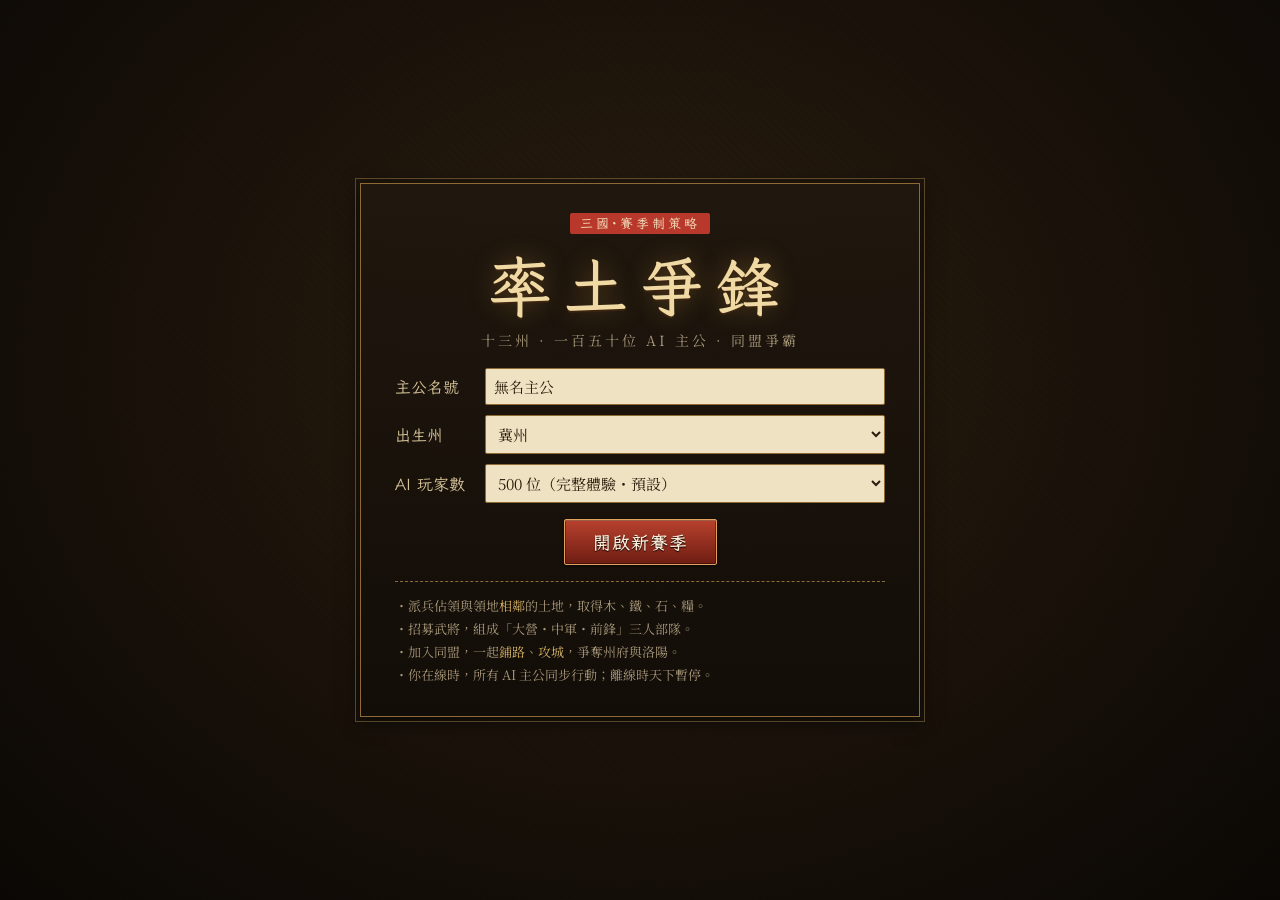
==== commit d6c6b298: "新增天氣系統與黃巾軍事件：各州天氣影響行軍、屯田、產量與戰鬥；黃巾軍營寨擊破得榮譽點，可兌換武將 Co-Authored-By: Claude Sonnet 5.5 <noreply@anthropi" ====
--- a/index.html
+++ b/index.html
@@ -91,6 +91,7 @@
       <button class="mbtn" data-act="open" data-panel="reports"><i>報</i><span>戰報</span><em id="rep-badge" class="badge hidden"></em></button>
       <button class="mbtn" data-act="open" data-panel="alliance"><i>盟</i><span>同盟</span><em id="alli-badge" class="badge hidden"></em></button>
       <button class="mbtn" data-act="open" data-panel="world"><i>圖</i><span>天下</span></button>
+      <button class="mbtn" data-act="open" data-panel="honor"><i>榮</i><span>榮譽</span></button>
       <button class="mbtn" data-act="open" data-panel="wanted"><i>緝</i><span>通緝</span><em id="wanted-badge" class="badge hidden"></em></button>
       <button class="mbtn" data-act="open" data-panel="rank"><i>榜</i><span>排行</span></button>
       <button class="mbtn" data-act="open" data-panel="season"><i>季</i><span>賽季</span></button>
@@ -124,6 +125,7 @@
   <script src="js/data/skills.js"></script>
   <script src="js/data/heroes.js"></script>
   <script src="js/data/recommend.js"></script>
+  <script src="js/weather.js"></script>
   <script src="js/chat.js"></script>
   <script src="js/world.js"></script>
   <script src="js/battle.js"></script>
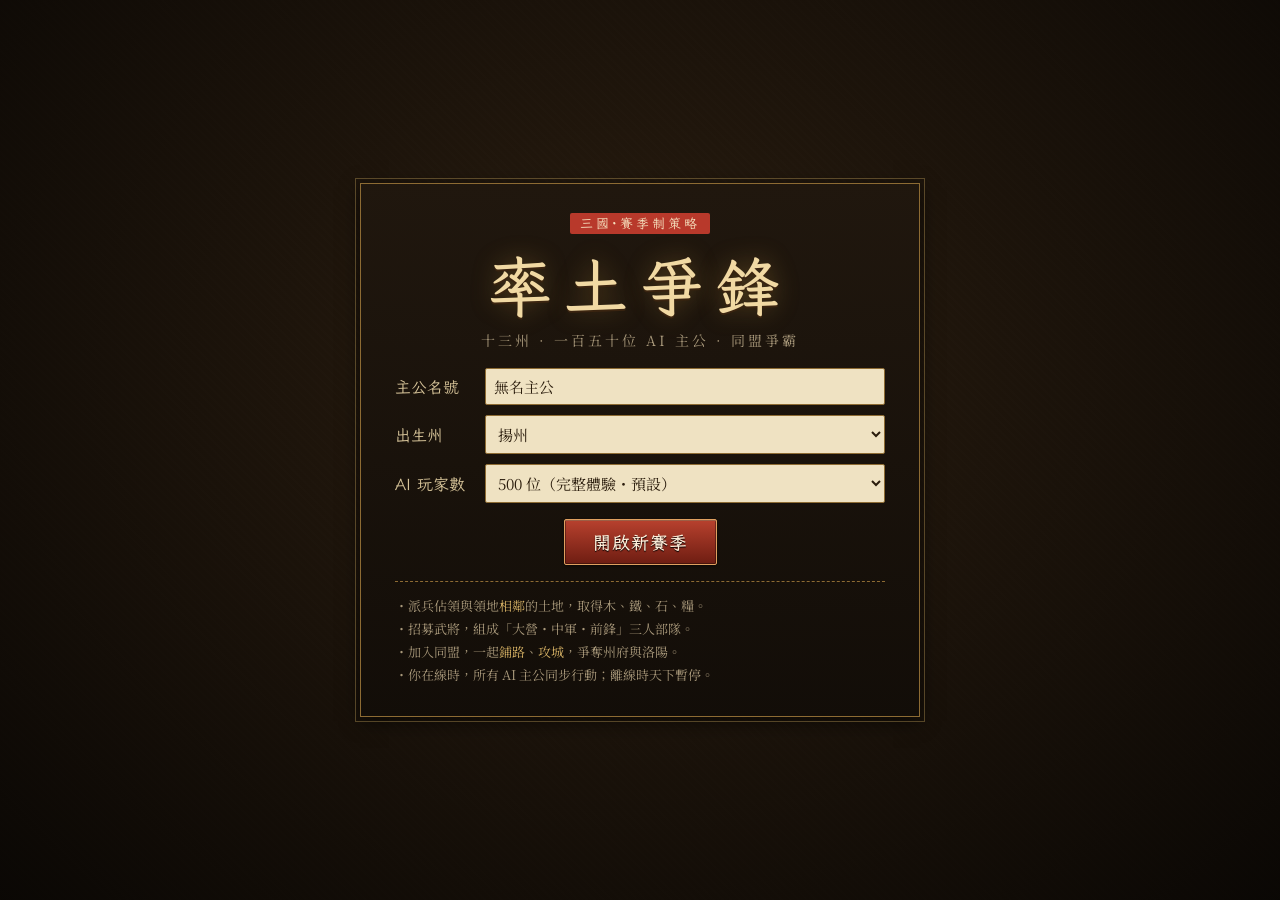
==== commit 96c5fde4: "新增武將與戰法圖鑑；改善手機操作：按住時不重建介面、移除吃掉連點的觸控攔截、放大觸控按鈕、強化戰法與加點後保留捲動位置 Co-Authored-By: Claude Sonnet 5.5 <norep" ====
--- a/index.html
+++ b/index.html
@@ -93,6 +93,7 @@
       <button class="mbtn" data-act="open" data-panel="world"><i>圖</i><span>天下</span></button>
       <button class="mbtn" data-act="open" data-panel="honor"><i>榮</i><span>榮譽</span></button>
       <button class="mbtn" data-act="open" data-panel="wanted"><i>緝</i><span>通緝</span><em id="wanted-badge" class="badge hidden"></em></button>
+      <button class="mbtn" data-act="open" data-panel="codex"><i>鑑</i><span>圖鑑</span></button>
       <button class="mbtn" data-act="open" data-panel="rank"><i>榜</i><span>排行</span></button>
       <button class="mbtn" data-act="open" data-panel="season"><i>季</i><span>賽季</span></button>
       <button class="mbtn" data-act="open" data-panel="quests"><i>任</i><span>任務</span><em id="quest-badge" class="badge hidden"></em></button>
--- a/css/style.css
+++ b/css/style.css
@@ -491,3 +491,18 @@
   .rp-ctrl { bottom: 52px; }
   .rp-caption { bottom: 94px; font-size: 12px; }
 }
+.pack.elite { background: linear-gradient(135deg, rgba(150, 100, 20, 0.55), rgba(30, 18, 6, 0.85)); border-color: #ffd35a; box-shadow: 0 0 14px rgba(255, 211, 90, 0.35); }
+
+/* 觸控裝置：放大按鈕的可點範圍（至少約 40px），避免手機難按 */
+@media (pointer: coarse) {
+  .btn { min-height: 40px; padding-top: 8px; padding-bottom: 8px; touch-action: manipulation; }
+  .btn.small { min-height: 38px; padding: 6px 12px; font-size: 14px; }
+  .btn.pbtn { min-width: 44px; }
+  .filter button { min-height: 36px; padding: 6px 12px; font-size: 14px; touch-action: manipulation; }
+  .win .close { width: 44px; height: 44px; font-size: 20px; }
+  .hcard, .tcard, .skslot, .drill button, .mbtn, #maptools .tool, #speed button, .link { touch-action: manipulation; }
+  #speed button { min-height: 32px; min-width: 38px; }
+  table.tbl td .btn { margin: 2px 0; }
+  .tp-b .btn, #tilepop .btn { min-height: 42px; }
+}
+.hcard.dim { opacity: 0.5; }
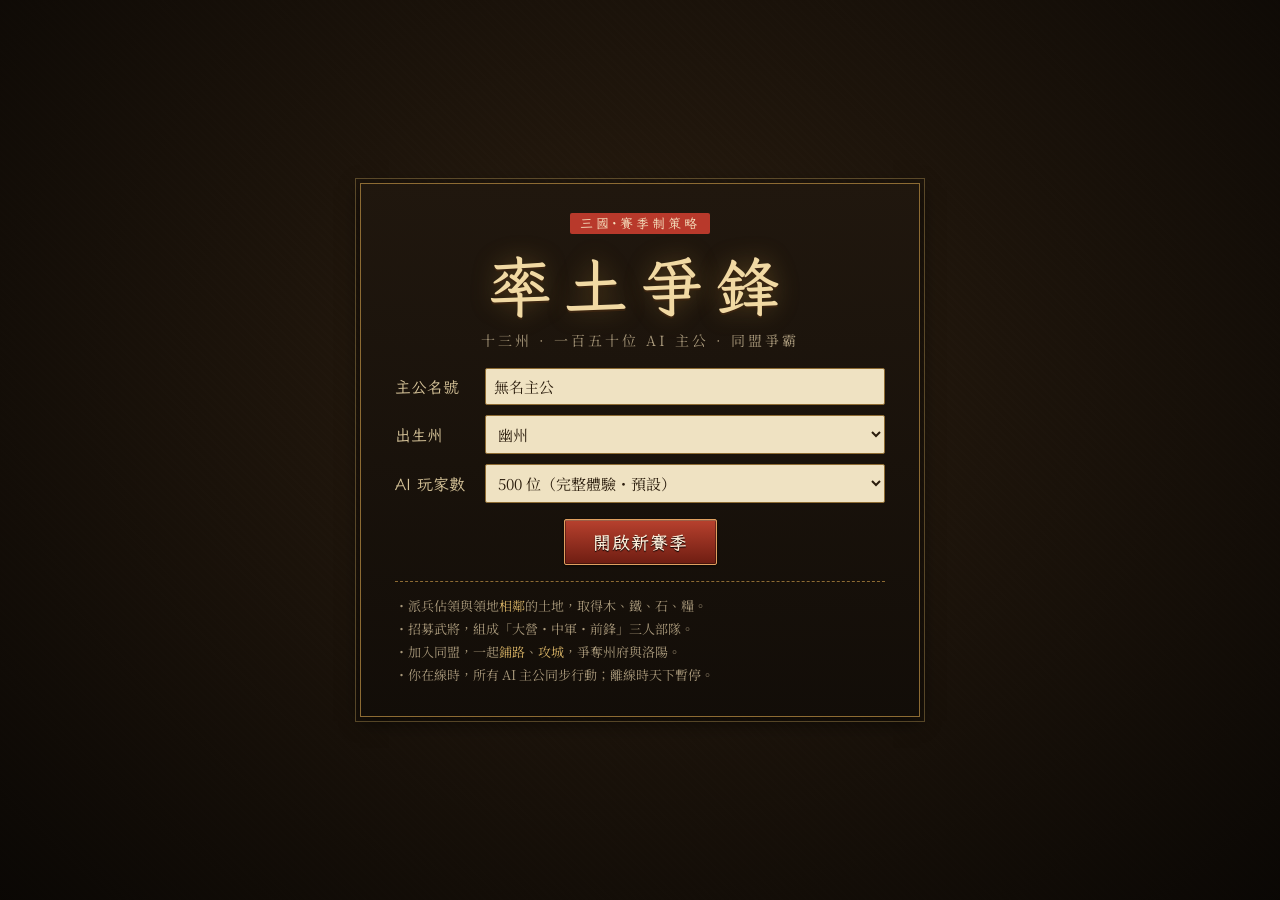
==== commit 9161ee37: "資源檔加上版本參數，避免手機瀏覽器沿用舊版快取 Co-Authored-By: Claude Sonnet 5.5 <noreply@anthropic.com> Claude-Session: ht" ====
--- a/index.html
+++ b/index.html
@@ -7,7 +7,7 @@
   <link rel="preconnect" href="https://fonts.googleapis.com">
   <link rel="preconnect" href="https://fonts.gstatic.com" crossorigin>
   <link href="https://fonts.googleapis.com/css2?family=LXGW+WenKai+TC:wght@400;700&family=Noto+Serif+TC:wght@400;700&display=swap" rel="stylesheet">
-  <link rel="stylesheet" href="css/style.css">
+  <link rel="stylesheet" href="css/style.css?v=202610051914">
 </head>
 <body>
   <canvas id="map"></canvas>
@@ -121,23 +121,23 @@
   </div>
   <div id="toasts"></div>
 
-  <script src="js/util.js"></script>
-  <script src="js/data/config.js"></script>
-  <script src="js/data/skills.js"></script>
-  <script src="js/data/heroes.js"></script>
-  <script src="js/data/recommend.js"></script>
-  <script src="js/weather.js"></script>
-  <script src="js/chat.js"></script>
-  <script src="js/world.js"></script>
-  <script src="js/battle.js"></script>
-  <script src="js/core.js"></script>
-  <script src="js/ai.js"></script>
-  <script src="js/render.js"></script>
-  <script src="js/cardart.js"></script>
-  <script src="js/savehist.js"></script>
-  <script src="js/replay.js"></script>
-  <script src="js/ui.js"></script>
-  <script src="js/main.js"></script>
-  <script src="js/mobile.js"></script>
+  <script src="js/util.js?v=202610051914"></script>
+  <script src="js/data/config.js?v=202610051914"></script>
+  <script src="js/data/skills.js?v=202610051914"></script>
+  <script src="js/data/heroes.js?v=202610051914"></script>
+  <script src="js/data/recommend.js?v=202610051914"></script>
+  <script src="js/weather.js?v=202610051914"></script>
+  <script src="js/chat.js?v=202610051914"></script>
+  <script src="js/world.js?v=202610051914"></script>
+  <script src="js/battle.js?v=202610051914"></script>
+  <script src="js/core.js?v=202610051914"></script>
+  <script src="js/ai.js?v=202610051914"></script>
+  <script src="js/render.js?v=202610051914"></script>
+  <script src="js/cardart.js?v=202610051914"></script>
+  <script src="js/savehist.js?v=202610051914"></script>
+  <script src="js/replay.js?v=202610051914"></script>
+  <script src="js/ui.js?v=202610051914"></script>
+  <script src="js/main.js?v=202610051914"></script>
+  <script src="js/mobile.js?v=202610051914"></script>
 </body>
 </html>
--- a/css/style.css
+++ b/css/style.css
@@ -493,16 +493,8 @@
 }
 .pack.elite { background: linear-gradient(135deg, rgba(150, 100, 20, 0.55), rgba(30, 18, 6, 0.85)); border-color: #ffd35a; box-shadow: 0 0 14px rgba(255, 211, 90, 0.35); }
 
-/* 觸控裝置：放大按鈕的可點範圍（至少約 40px），避免手機難按 */
+/* 觸控裝置：不改變按鈕尺寸（放大會擠壞手機版面），只關閉雙擊延遲 */
 @media (pointer: coarse) {
-  .btn { min-height: 40px; padding-top: 8px; padding-bottom: 8px; touch-action: manipulation; }
-  .btn.small { min-height: 38px; padding: 6px 12px; font-size: 14px; }
-  .btn.pbtn { min-width: 44px; }
-  .filter button { min-height: 36px; padding: 6px 12px; font-size: 14px; touch-action: manipulation; }
-  .win .close { width: 44px; height: 44px; font-size: 20px; }
-  .hcard, .tcard, .skslot, .drill button, .mbtn, #maptools .tool, #speed button, .link { touch-action: manipulation; }
-  #speed button { min-height: 32px; min-width: 38px; }
-  table.tbl td .btn { margin: 2px 0; }
-  .tp-b .btn, #tilepop .btn { min-height: 42px; }
+  .btn, .filter button, .hcard, .tcard, .skslot, .mbtn, .link { touch-action: manipulation; }
 }
 .hcard.dim { opacity: 0.5; }
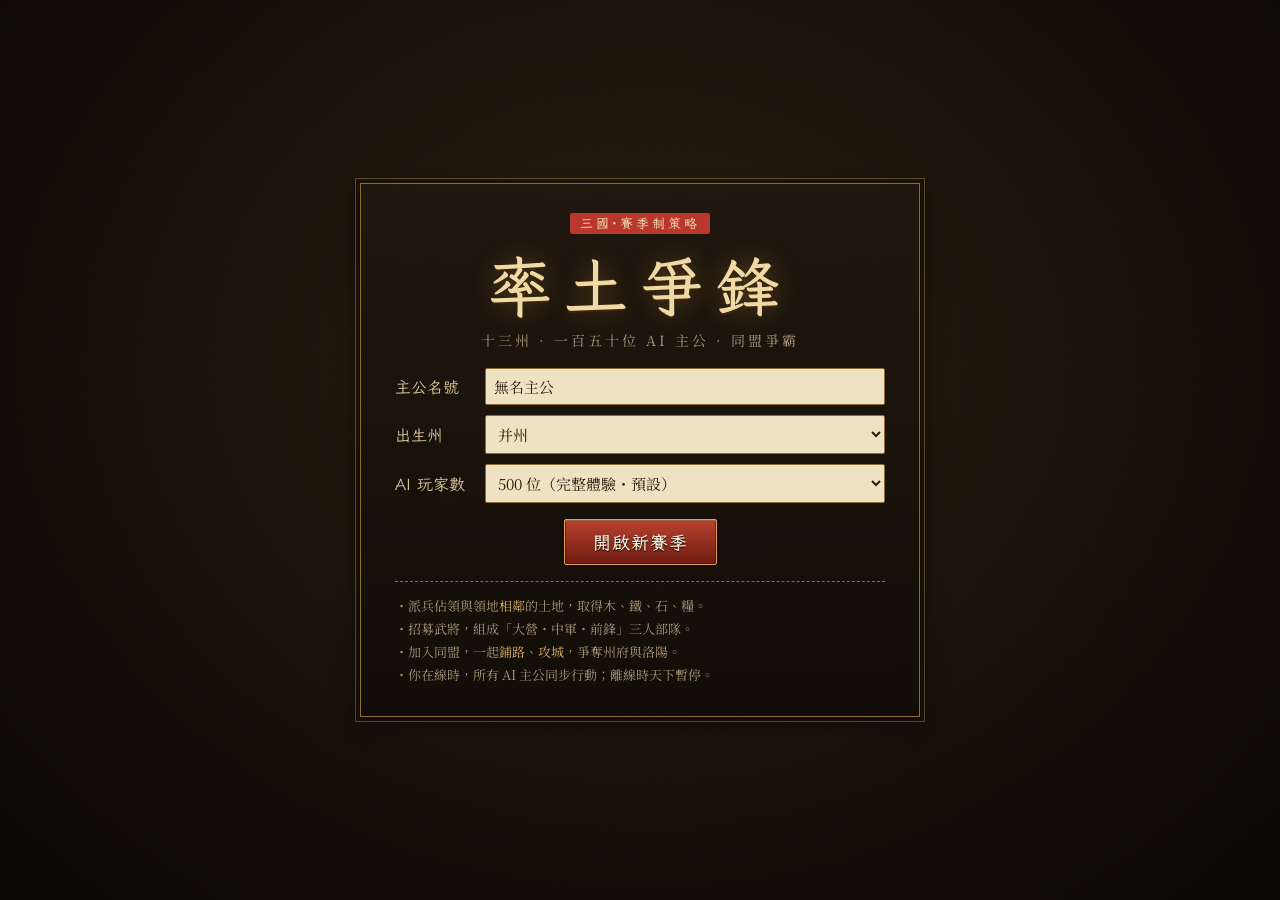
==== commit 9d8970f9: "修正手機點「出征」等土地選單按鈕沒反應：使用者點擊觸發的重繪不可因按住保護而被略過 Co-Authored-By: Claude Sonnet 5.5 <noreply@anthropic.com> " ====
--- a/index.html
+++ b/index.html
@@ -7,7 +7,7 @@
   <link rel="preconnect" href="https://fonts.googleapis.com">
   <link rel="preconnect" href="https://fonts.gstatic.com" crossorigin>
   <link href="https://fonts.googleapis.com/css2?family=LXGW+WenKai+TC:wght@400;700&family=Noto+Serif+TC:wght@400;700&display=swap" rel="stylesheet">
-  <link rel="stylesheet" href="css/style.css?v=202610051914">
+  <link rel="stylesheet" href="css/style.css?v=202610051931">
 </head>
 <body>
   <canvas id="map"></canvas>
@@ -121,23 +121,23 @@
   </div>
   <div id="toasts"></div>
 
-  <script src="js/util.js?v=202610051914"></script>
-  <script src="js/data/config.js?v=202610051914"></script>
-  <script src="js/data/skills.js?v=202610051914"></script>
-  <script src="js/data/heroes.js?v=202610051914"></script>
-  <script src="js/data/recommend.js?v=202610051914"></script>
-  <script src="js/weather.js?v=202610051914"></script>
-  <script src="js/chat.js?v=202610051914"></script>
-  <script src="js/world.js?v=202610051914"></script>
-  <script src="js/battle.js?v=202610051914"></script>
-  <script src="js/core.js?v=202610051914"></script>
-  <script src="js/ai.js?v=202610051914"></script>
-  <script src="js/render.js?v=202610051914"></script>
-  <script src="js/cardart.js?v=202610051914"></script>
-  <script src="js/savehist.js?v=202610051914"></script>
-  <script src="js/replay.js?v=202610051914"></script>
-  <script src="js/ui.js?v=202610051914"></script>
-  <script src="js/main.js?v=202610051914"></script>
-  <script src="js/mobile.js?v=202610051914"></script>
+  <script src="js/util.js?v=202610051931"></script>
+  <script src="js/data/config.js?v=202610051931"></script>
+  <script src="js/data/skills.js?v=202610051931"></script>
+  <script src="js/data/heroes.js?v=202610051931"></script>
+  <script src="js/data/recommend.js?v=202610051931"></script>
+  <script src="js/weather.js?v=202610051931"></script>
+  <script src="js/chat.js?v=202610051931"></script>
+  <script src="js/world.js?v=202610051931"></script>
+  <script src="js/battle.js?v=202610051931"></script>
+  <script src="js/core.js?v=202610051931"></script>
+  <script src="js/ai.js?v=202610051931"></script>
+  <script src="js/render.js?v=202610051931"></script>
+  <script src="js/cardart.js?v=202610051931"></script>
+  <script src="js/savehist.js?v=202610051931"></script>
+  <script src="js/replay.js?v=202610051931"></script>
+  <script src="js/ui.js?v=202610051931"></script>
+  <script src="js/main.js?v=202610051931"></script>
+  <script src="js/mobile.js?v=202610051931"></script>
 </body>
 </html>
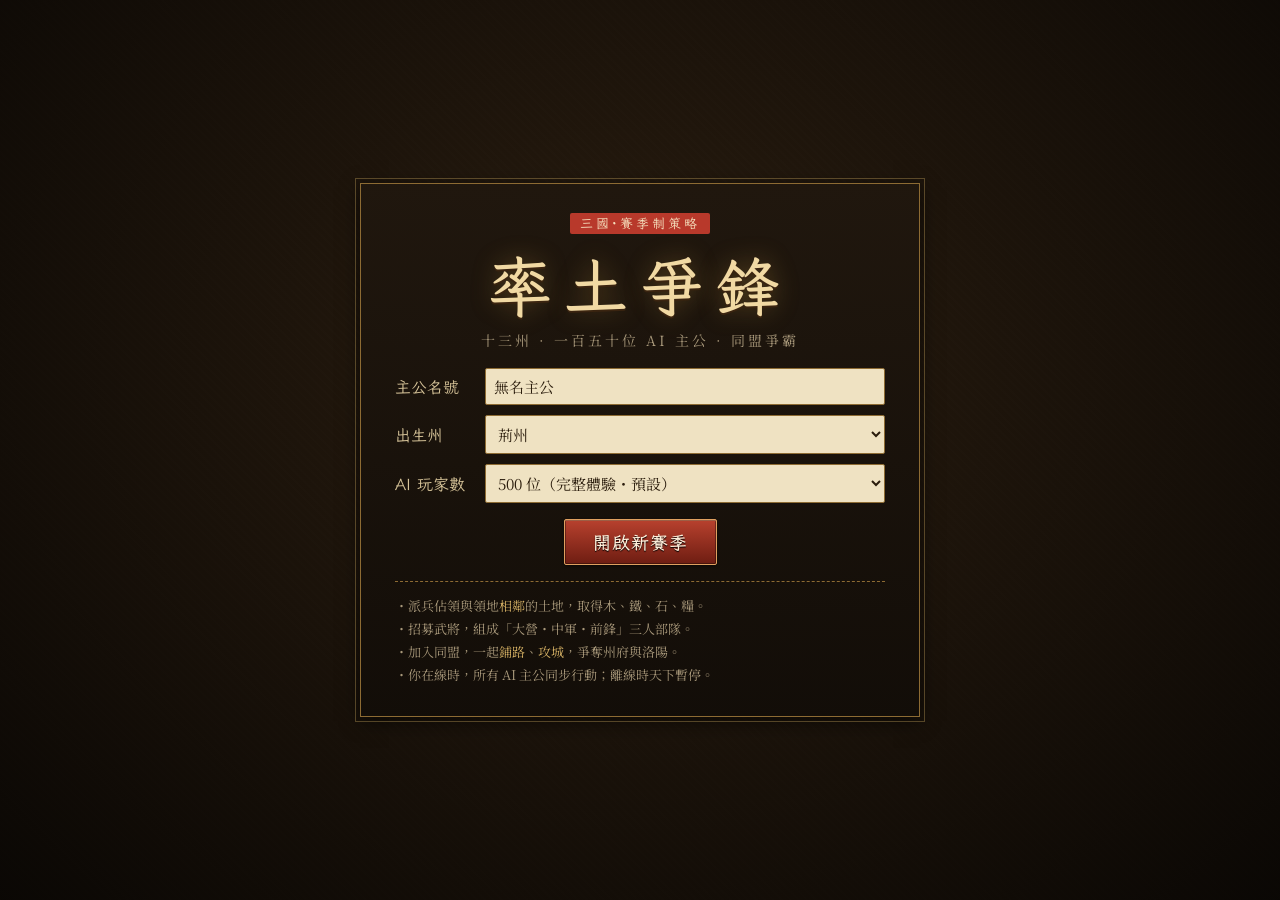
==== commit 24dac1a4: "新增 0.2×/0.5× 速度；打地或關口失敗後標明守軍幾分鐘後恢復；要塞改為城堡圖案並顯示興建進度 Co-Authored-By: Claude Sonnet 5.5 <noreply@anthro" ====
--- a/index.html
+++ b/index.html
@@ -7,7 +7,7 @@
   <link rel="preconnect" href="https://fonts.googleapis.com">
   <link rel="preconnect" href="https://fonts.gstatic.com" crossorigin>
   <link href="https://fonts.googleapis.com/css2?family=LXGW+WenKai+TC:wght@400;700&family=Noto+Serif+TC:wght@400;700&display=swap" rel="stylesheet">
-  <link rel="stylesheet" href="css/style.css?v=202610051931">
+  <link rel="stylesheet" href="css/style.css?v=202610052021">
 </head>
 <body>
   <canvas id="map"></canvas>
@@ -121,23 +121,23 @@
   </div>
   <div id="toasts"></div>
 
-  <script src="js/util.js?v=202610051931"></script>
-  <script src="js/data/config.js?v=202610051931"></script>
-  <script src="js/data/skills.js?v=202610051931"></script>
-  <script src="js/data/heroes.js?v=202610051931"></script>
-  <script src="js/data/recommend.js?v=202610051931"></script>
-  <script src="js/weather.js?v=202610051931"></script>
-  <script src="js/chat.js?v=202610051931"></script>
-  <script src="js/world.js?v=202610051931"></script>
-  <script src="js/battle.js?v=202610051931"></script>
-  <script src="js/core.js?v=202610051931"></script>
-  <script src="js/ai.js?v=202610051931"></script>
-  <script src="js/render.js?v=202610051931"></script>
-  <script src="js/cardart.js?v=202610051931"></script>
-  <script src="js/savehist.js?v=202610051931"></script>
-  <script src="js/replay.js?v=202610051931"></script>
-  <script src="js/ui.js?v=202610051931"></script>
-  <script src="js/main.js?v=202610051931"></script>
-  <script src="js/mobile.js?v=202610051931"></script>
+  <script src="js/util.js?v=202610052021"></script>
+  <script src="js/data/config.js?v=202610052021"></script>
+  <script src="js/data/skills.js?v=202610052021"></script>
+  <script src="js/data/heroes.js?v=202610052021"></script>
+  <script src="js/data/recommend.js?v=202610052021"></script>
+  <script src="js/weather.js?v=202610052021"></script>
+  <script src="js/chat.js?v=202610052021"></script>
+  <script src="js/world.js?v=202610052021"></script>
+  <script src="js/battle.js?v=202610052021"></script>
+  <script src="js/core.js?v=202610052021"></script>
+  <script src="js/ai.js?v=202610052021"></script>
+  <script src="js/render.js?v=202610052021"></script>
+  <script src="js/cardart.js?v=202610052021"></script>
+  <script src="js/savehist.js?v=202610052021"></script>
+  <script src="js/replay.js?v=202610052021"></script>
+  <script src="js/ui.js?v=202610052021"></script>
+  <script src="js/main.js?v=202610052021"></script>
+  <script src="js/mobile.js?v=202610052021"></script>
 </body>
 </html>
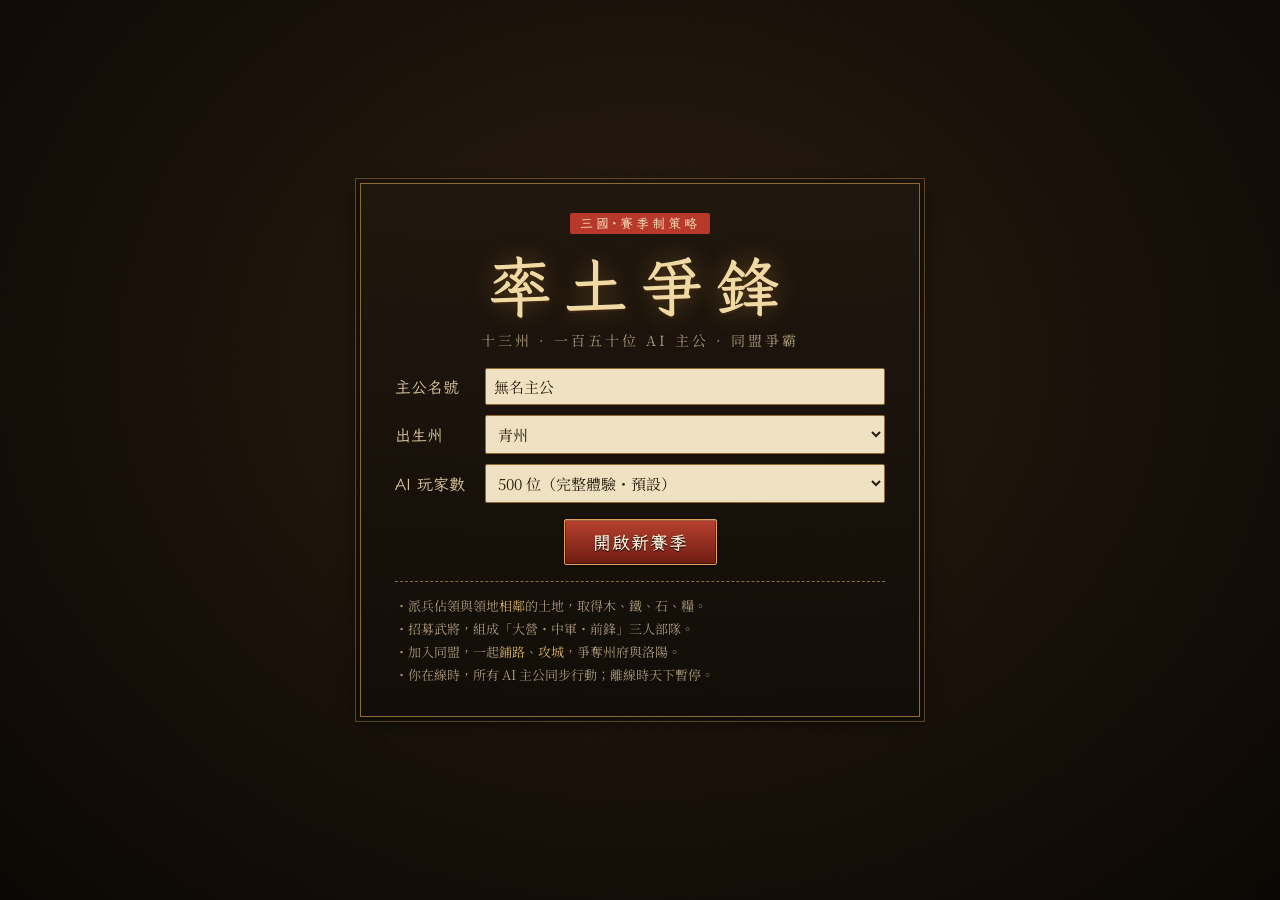
==== commit 1a9e1e05: "publish 202610061644" ====
--- a/index.html
+++ b/index.html
@@ -7,7 +7,7 @@
   <link rel="preconnect" href="https://fonts.googleapis.com">
   <link rel="preconnect" href="https://fonts.gstatic.com" crossorigin>
   <link href="https://fonts.googleapis.com/css2?family=LXGW+WenKai+TC:wght@400;700&family=Noto+Serif+TC:wght@400;700&display=swap" rel="stylesheet">
-  <link rel="stylesheet" href="css/style.css?v=202610052021">
+  <link rel="stylesheet" href="css/style.css?v=202610061644">
 </head>
 <body>
   <canvas id="map"></canvas>
@@ -121,23 +121,23 @@
   </div>
   <div id="toasts"></div>
 
-  <script src="js/util.js?v=202610052021"></script>
-  <script src="js/data/config.js?v=202610052021"></script>
-  <script src="js/data/skills.js?v=202610052021"></script>
-  <script src="js/data/heroes.js?v=202610052021"></script>
-  <script src="js/data/recommend.js?v=202610052021"></script>
-  <script src="js/weather.js?v=202610052021"></script>
-  <script src="js/chat.js?v=202610052021"></script>
-  <script src="js/world.js?v=202610052021"></script>
-  <script src="js/battle.js?v=202610052021"></script>
-  <script src="js/core.js?v=202610052021"></script>
-  <script src="js/ai.js?v=202610052021"></script>
-  <script src="js/render.js?v=202610052021"></script>
-  <script src="js/cardart.js?v=202610052021"></script>
-  <script src="js/savehist.js?v=202610052021"></script>
-  <script src="js/replay.js?v=202610052021"></script>
-  <script src="js/ui.js?v=202610052021"></script>
-  <script src="js/main.js?v=202610052021"></script>
-  <script src="js/mobile.js?v=202610052021"></script>
+  <script src="js/util.js?v=202610061644"></script>
+  <script src="js/data/config.js?v=202610061644"></script>
+  <script src="js/data/skills.js?v=202610061644"></script>
+  <script src="js/data/heroes.js?v=202610061644"></script>
+  <script src="js/data/recommend.js?v=202610061644"></script>
+  <script src="js/weather.js?v=202610061644"></script>
+  <script src="js/chat.js?v=202610061644"></script>
+  <script src="js/world.js?v=202610061644"></script>
+  <script src="js/battle.js?v=202610061644"></script>
+  <script src="js/core.js?v=202610061644"></script>
+  <script src="js/ai.js?v=202610061644"></script>
+  <script src="js/render.js?v=202610061644"></script>
+  <script src="js/cardart.js?v=202610061644"></script>
+  <script src="js/savehist.js?v=202610061644"></script>
+  <script src="js/replay.js?v=202610061644"></script>
+  <script src="js/ui.js?v=202610061644"></script>
+  <script src="js/main.js?v=202610061644"></script>
+  <script src="js/mobile.js?v=202610061644"></script>
 </body>
 </html>
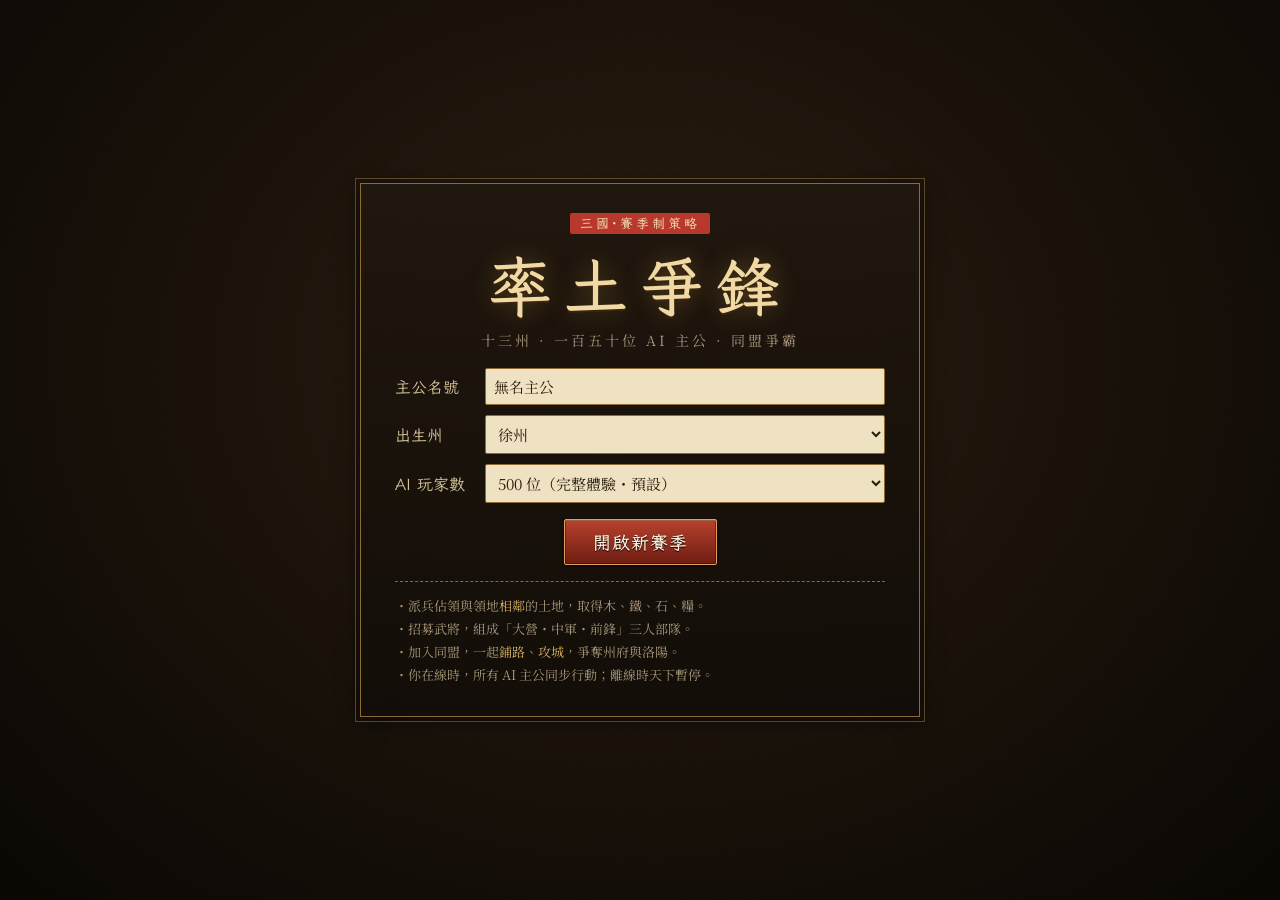
==== commit daebddc0: "bump cache version 202610061708 Co-Authored-By: Claude Sonnet 5.5 <noreply@anthropic.com> Claude-Ses" ====
--- a/index.html
+++ b/index.html
@@ -7,7 +7,7 @@
   <link rel="preconnect" href="https://fonts.googleapis.com">
   <link rel="preconnect" href="https://fonts.gstatic.com" crossorigin>
   <link href="https://fonts.googleapis.com/css2?family=LXGW+WenKai+TC:wght@400;700&family=Noto+Serif+TC:wght@400;700&display=swap" rel="stylesheet">
-  <link rel="stylesheet" href="css/style.css?v=202610061644">
+  <link rel="stylesheet" href="css/style.css?v=202610061708">
 </head>
 <body>
   <canvas id="map"></canvas>
@@ -121,23 +121,23 @@
   </div>
   <div id="toasts"></div>
 
-  <script src="js/util.js?v=202610061644"></script>
-  <script src="js/data/config.js?v=202610061644"></script>
-  <script src="js/data/skills.js?v=202610061644"></script>
-  <script src="js/data/heroes.js?v=202610061644"></script>
-  <script src="js/data/recommend.js?v=202610061644"></script>
-  <script src="js/weather.js?v=202610061644"></script>
-  <script src="js/chat.js?v=202610061644"></script>
-  <script src="js/world.js?v=202610061644"></script>
-  <script src="js/battle.js?v=202610061644"></script>
-  <script src="js/core.js?v=202610061644"></script>
-  <script src="js/ai.js?v=202610061644"></script>
-  <script src="js/render.js?v=202610061644"></script>
-  <script src="js/cardart.js?v=202610061644"></script>
-  <script src="js/savehist.js?v=202610061644"></script>
-  <script src="js/replay.js?v=202610061644"></script>
-  <script src="js/ui.js?v=202610061644"></script>
-  <script src="js/main.js?v=202610061644"></script>
-  <script src="js/mobile.js?v=202610061644"></script>
+  <script src="js/util.js?v=202610061708"></script>
+  <script src="js/data/config.js?v=202610061708"></script>
+  <script src="js/data/skills.js?v=202610061708"></script>
+  <script src="js/data/heroes.js?v=202610061708"></script>
+  <script src="js/data/recommend.js?v=202610061708"></script>
+  <script src="js/weather.js?v=202610061708"></script>
+  <script src="js/chat.js?v=202610061708"></script>
+  <script src="js/world.js?v=202610061708"></script>
+  <script src="js/battle.js?v=202610061708"></script>
+  <script src="js/core.js?v=202610061708"></script>
+  <script src="js/ai.js?v=202610061708"></script>
+  <script src="js/render.js?v=202610061708"></script>
+  <script src="js/cardart.js?v=202610061708"></script>
+  <script src="js/savehist.js?v=202610061708"></script>
+  <script src="js/replay.js?v=202610061708"></script>
+  <script src="js/ui.js?v=202610061708"></script>
+  <script src="js/main.js?v=202610061708"></script>
+  <script src="js/mobile.js?v=202610061708"></script>
 </body>
 </html>
